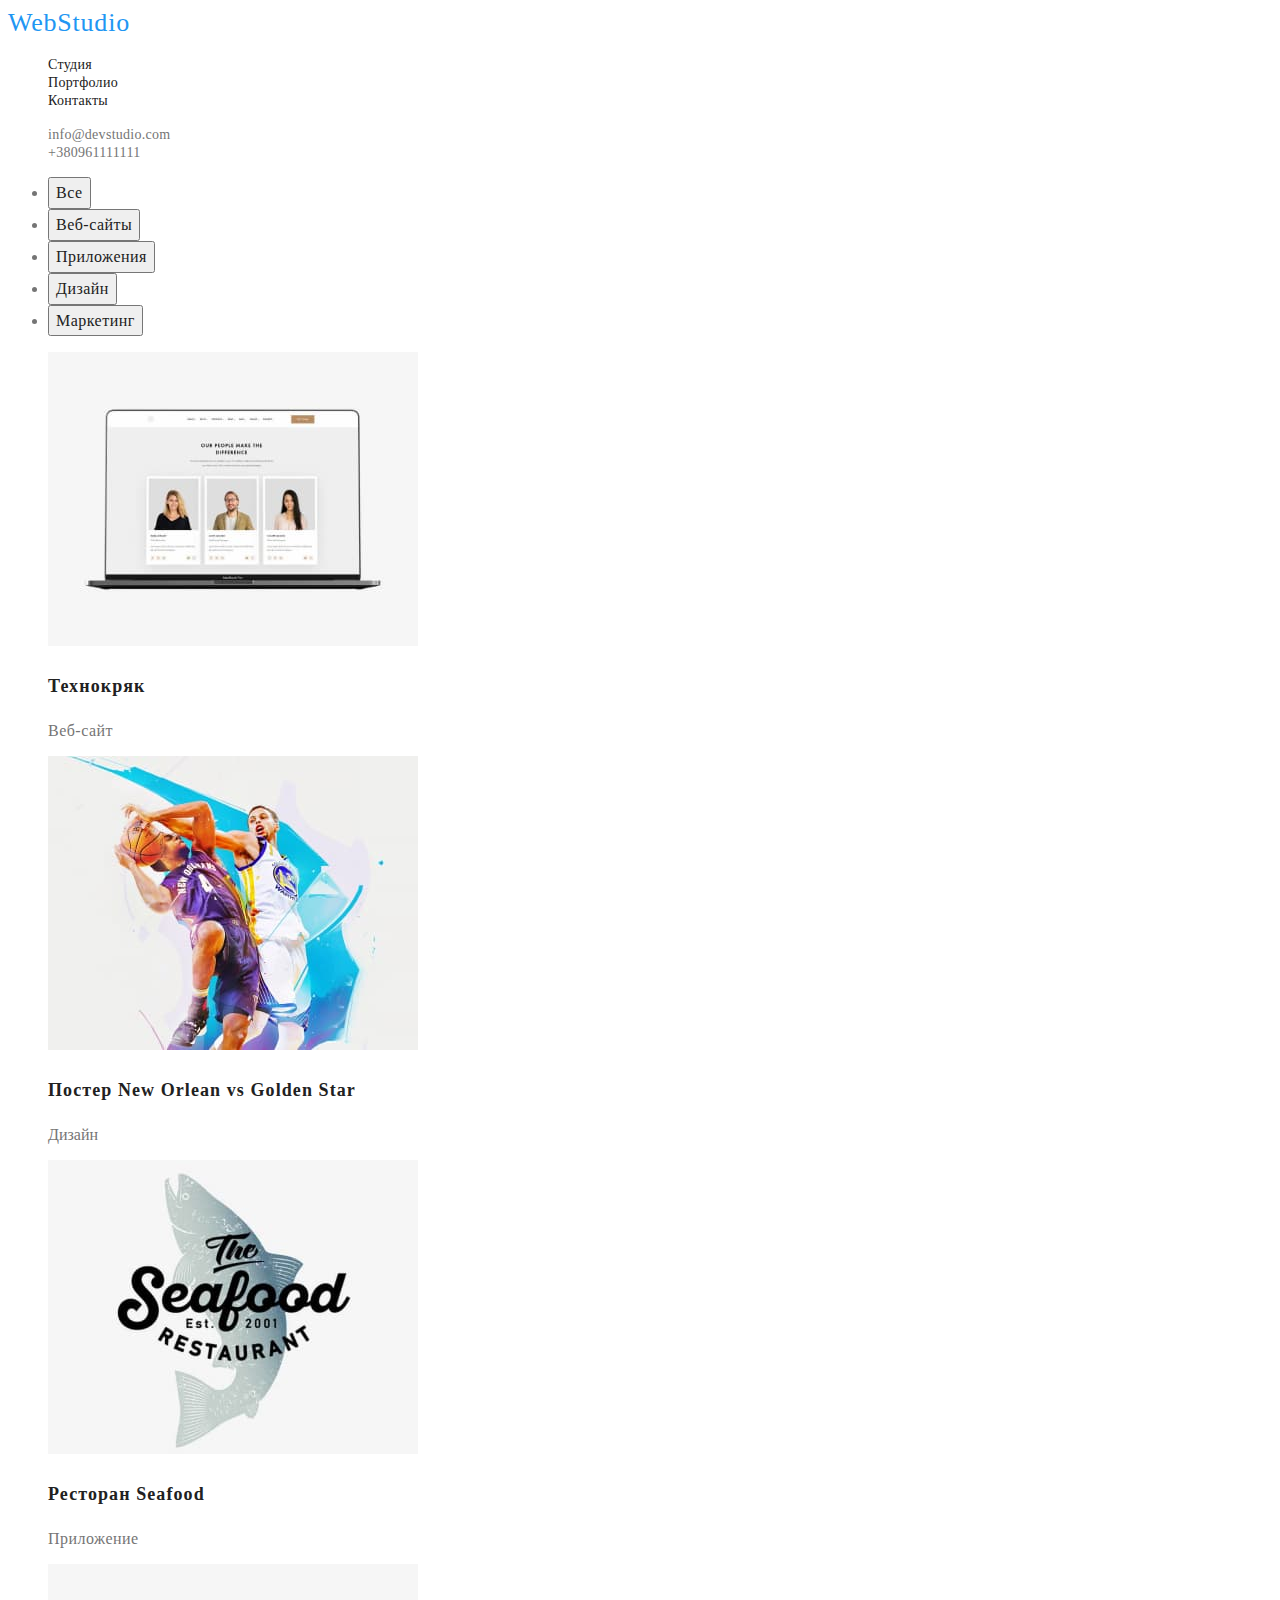
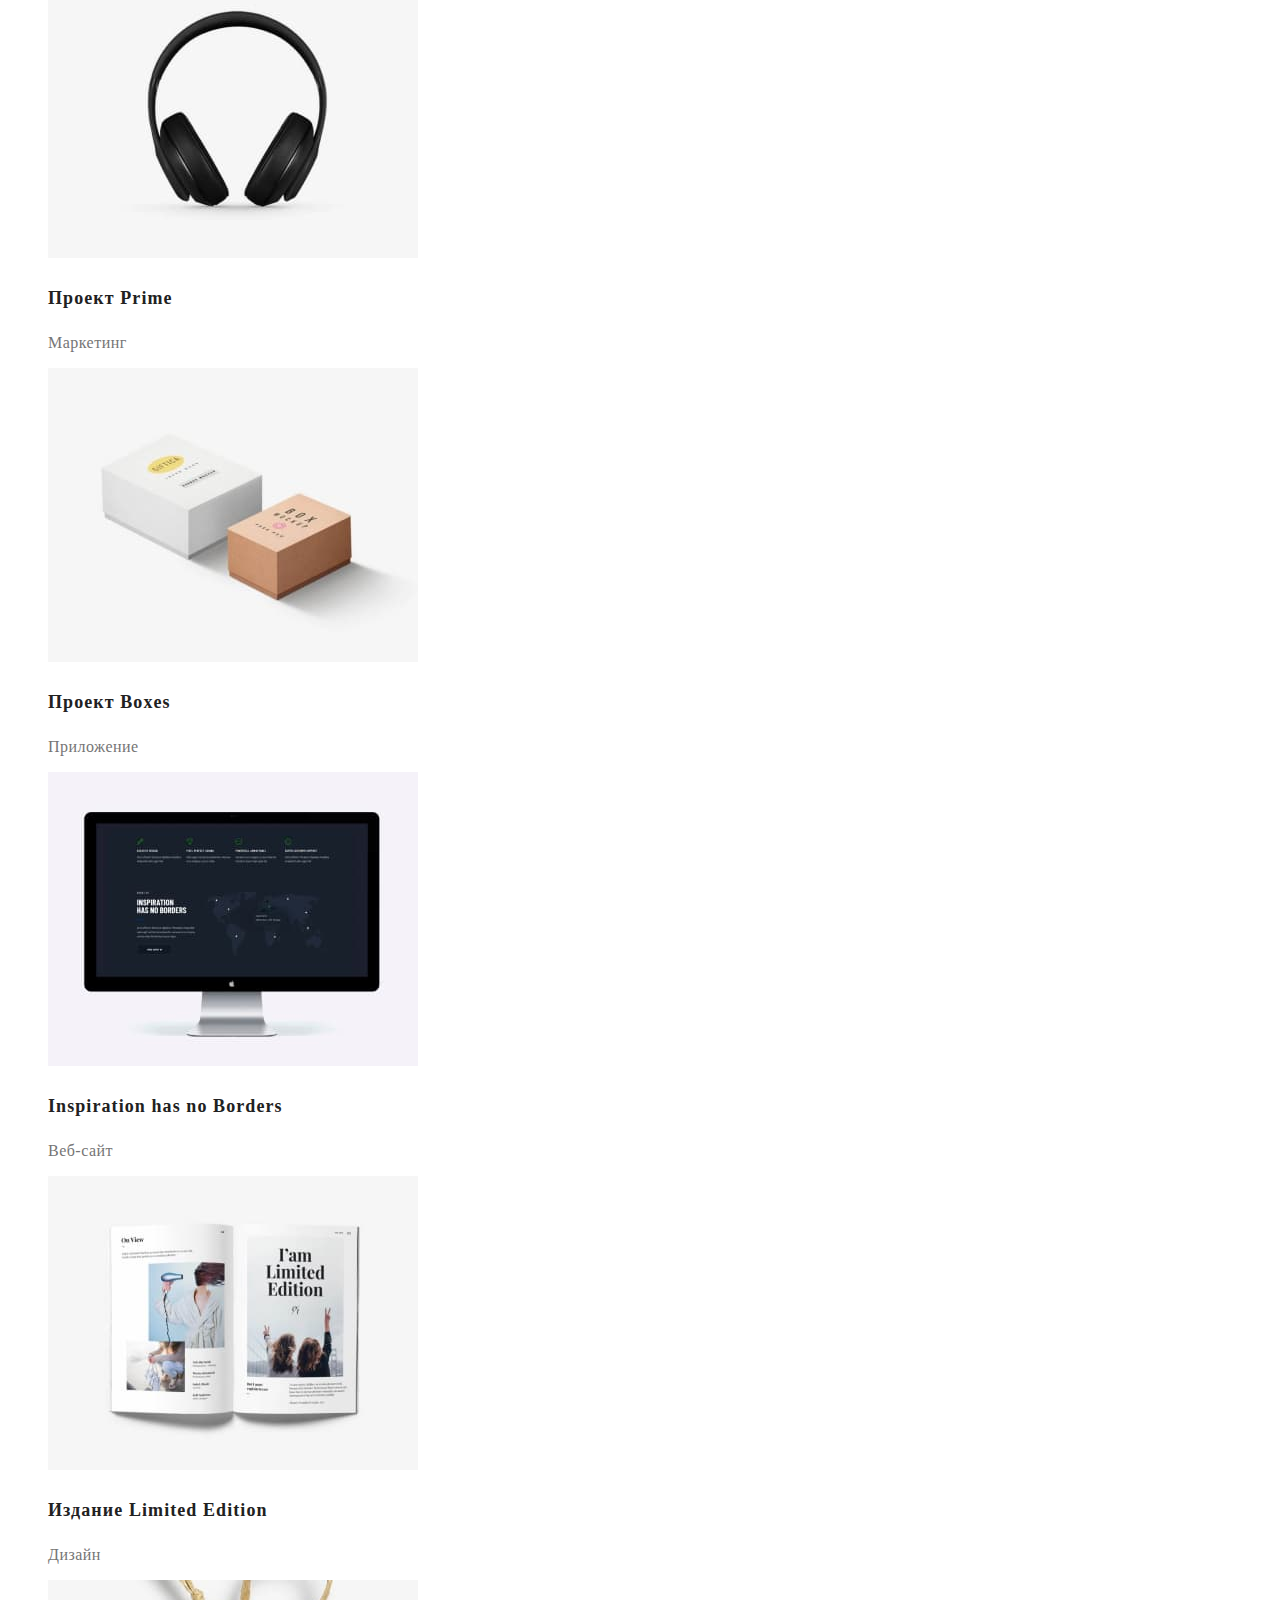
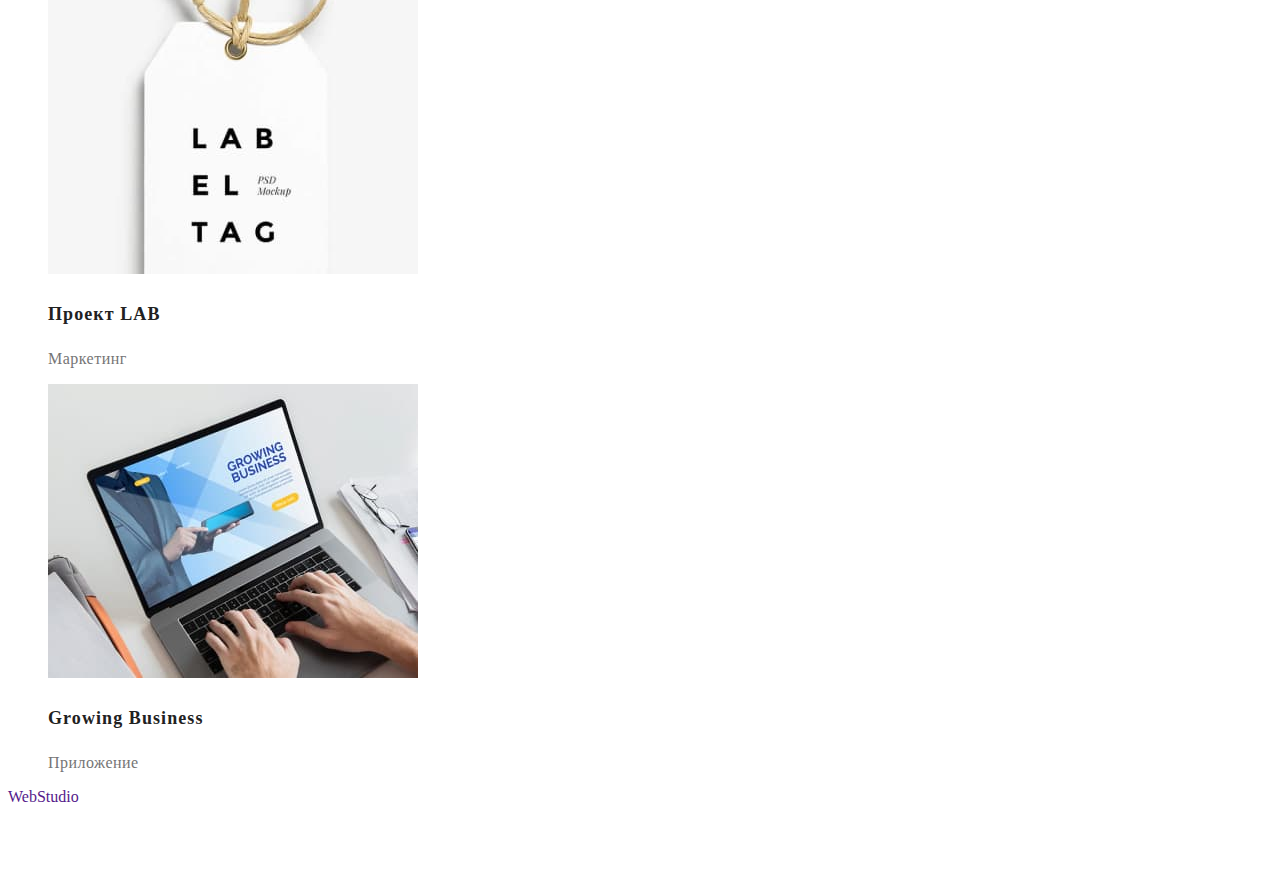
==== portfolio.html @ a386e380 "added right name for second page, deleted not nedded section" ====
<!DOCTYPE html>
<html lang="en">
<head>
    <meta charset="UTF-8">
    <meta http-equiv="X-UA-Compatible" content="IE=edge">
    <meta name="viewport" content="width=device-width, initial-scale=1.0">
    <title>Portfolio</title>
    <link rel="stylesheet" href="./css/style.css">
</head>
<body>
    <!--Header-->
    <header>
        <nav class="navigation">
            <a class="link logo" href="">
                <span>Web</span>Studio
            </a>
            <ul class="list">
                <li>
                    <a class="navigation-link link" href="">Студия</a>
                </li>
                <li>
                    <a class="navigation-link link" href="">Портфолио</a>
                </li>
                <li>
                    <a class="navigation-link link" href="">Контакты</a>
                </li>
            </ul>
        </nav>

        <ul class="list">
            <li>
                <a class="contact-link link" href="mailto:info@devstudio.com" lang="en">info@devstudio.com</a>
            </li>
            <li>
                <a class="contact-link link" href="tel:+380961111111">+380961111111</a>
            </li>
        </ul>
    </header>
    <!--End header-->

    <main>
        <!--Work gallery-->
        <section> 
            <ul>
                <li>
                    <button type="button" class="portfolio-btn">Все</button>
                </li>
                <li>
                    <button type="button" class="portfolio-btn">Веб-сайты</button>
                </li>
                <li>
                    <button type="button" class="portfolio-btn">Приложения</button>
                </li>
                <li>
                    <button type="button" class="portfolio-btn">Дизайн</button>
                </li>
                <li>
                    <button type="button" class="portfolio-btn">Маркетинг</button>
                </li>
            </ul>
            
            <ul class="list">
                <li>
                    <img src="./images.img/work1.jpg" alt="Ноутбук с изображением сайта на екране" width="370" height="294">
                    <h3 class="project-name">Технокряк</h3>
                    <p class="project-explanation">Веб-сайт</p>
                </li>
                <li>
                    <img src="./images.img/work2.jpg" alt="Баскетболисты борятся за мяч" width="370" height="294">
                    <h3 class="project-name"> Постер New Orlean vs Golden Star </h3>
                    <p>Дизайн</p>
                </li>
                <li>
                    <img src="./images.img/work3.jpg" alt="Эмблема названия ресторана">
                    <h3 class="project-name">Ресторан Seafood</h3>
                    <p class="project-explanation">Приложение</p>
                </li>
                <li>
                    <img src="./images.img/work4.jpg" alt="Изображение наушников">
                    <h3 class="project-name">Проект Prime</h3>
                    <p class="project-explanation">Маркетинг</p>
                </li>
                <li>
                    <img src="./images.img/work5.jpg" alt="Две коробки:белая и коричневая">
                    <h3 class="project-name">Проект Boxes</h3>
                    <p class="project-explanation">Приложение</p>
                </li>
                <li>
                    <img src="./images.img/work6.jpg" alt="Монитор компьютера">
                    <h3 lang="en" class="project-name">Inspiration has no Borders</h3>
                    <p class="project-explanation">Веб-сайт</p>
                </li>
                <li>
                    <img src="./images.img/work7.jpg" alt="Разворот женского журнала">
                    <h3 class="project-name">Издание Limited Edition</h3>
                    <p class="project-explanation">Дизайн</p>
                </li>
                <li>
                    <img src="./images.img/work8.jpg" alt="Белый ярдык с черной надписью">
                    <h3 class="project-name">Проект LAB</h3>
                    <p class="project-explanation">Маркетинг</p>
                </li>
                <li>
                    <img src="./images.img/work9.jpg" alt="Человек работает в приложении на ноутбуке">
                    <h3 lang="en" class="project-name">Growing Business</h3>
                    <p class="project-explanation">Приложение</p>
                </li>
            </ul>
        </section>
        <!--End work gallery-->
    </main>

    <!--footer-->
    <footer>
        <a class="link" href=""><span>Web</span>Studio</a>

        <address class="address">
            <ul class="list">
                <li>
                    <a class="link physical-adress" href="https://goo.gl/maps/2pNCGTFLMix76fbZ6" target="_blank" rel="noopener noreferrer">г. Киев, пр-т Леси
                        Украинки, 26</a>
                </li>
                <li>
                    <a class="link mail-adress" href="mailto:info@example.com">info@example.com</a>
                </li>
                <li><a class="link phone-number" href="tel:+380991111111">+38 099 111 11 11</a>
                </li>
            </ul>
        </address>
    </footer>
    <!--End footer-->
</body>
</html>
---- css/style.css ----
:body {
    --main-font: 'Roboto', sans-serif;
    --secondary-font: 'Raleway', sans-serif;
}
body {
    font-family: var(--main-font);
    color: #757575;
    ;
}

.link {
    text-decoration: none;
}
.list {
    list-style: none;
}
.address {
    font-style: none;
}

.logo {
    font-family: var(--secondary-font)
    font-weight: bold;
    font-size: 26px;
    line-height: 1.19;
    letter-spacing: 0.03em;
    color: #2196F3;
    }

/*===========Header================ */
.navigation-link {
    font-family: var(--main-font)
    font-weight: 500;
    font-size: 14px;
    line-height: 1.14;
    letter-spacing: 0.02em;
    color: #212121;
}
.navigation-link:hover,
.navigation-link:focus {
    color:#2196F3;
}
.contact-link {
    font-family: var(--main-font)
    font-weight: 500;
    font-size: 14px;
    line-height: 1.14;
    letter-spacing: 0.02em;
    color: #757575;
}
.contact-link:hover,
.contact-link:focus {
    color: #2196F3;
}
/*===========End Header================ */

/*===========Hero================ */
.hero-title {
    font-family: var(--main-font)
    font-weight: 900;
    font-size: 44px;
    line-height: 1.36;
    text-align: center;
    letter-spacing: 0.06em;
    text-transform: uppercase;
    color: #FFFFFF;
    }
.main-button {
    font-family: var(--main-font)
    font-weight: bold;
    font-size: 16px;
    line-height: 1.87;
    display: flex;
    align-items: center;
    text-align: center;
    letter-spacing: 0.06em;
    cursor: pointer;
    color: #FFFFFF;
}
/*===========End Hero================ */

/*===========Work gallery================ */
.portfolio-btn {
    font-family: var(--main-font)
    font-weight: 500;
    font-size: 16px;
    line-height: 1.62;
    text-align: center;
    letter-spacing: 0.03em;
    cursor: pointer;
    color: #212121;
}
.portfolio-btn:hover,
.portfolio-btn:focus {
    background-color: #2196F3;
    color:#FFFFFF;
}
.project-name {
    font-family: var(--main-font)
    font-weight: bold;
    font-size: 18px;
    line-height: 2;
    letter-spacing: 0.06em;
    color: #212121;
}
.project-explanation {
    font-family: var(--main-font)
    font-size: 16px;
    line-height: 1,87;
    letter-spacing: 0.03em;
    color: #757575;
    }
/*===========Work gallery================ */

/*===========Advantages section================ */
.advantage-name {
    font-family: var(--main-font)
    font-weight: bold;
    font-size: 14px;
    line-height: 1,14;
    letter-spacing: 0.03em;
    text-transform: uppercase;
    color: #212121;
}
.advantage-explanation {
    font-family: var(--main-font)
    font-size: 14px;
    line-height: 1,71;
    letter-spacing: 0.03em;
    color: #757575;
}
/*===========End Advantages section================ */

.body-title {
    font-family: var(--main-font)
    font-weight: bold;
    font-size: 36px;
    line-height: 1,16;
    text-align: center;
    letter-spacing: 0.03em;
    color: #212121;
}
/*===========Our team================ */
.team-mate {
    font-family: var(--main-font)
    font-weight: 500;
    font-size: 16px;
    line-height: 1,18;
    text-align: center;
    letter-spacing: 0.03em;
    color: #212121;
}
.job-position {
    font-family: var(--main-font)
    font-size: 16px;
    line-height: 1,18;
    text-align: center;
    letter-spacing: 0.03em;
    color: #757575;
}
/*===========Footer================ */
.physical-adress {
    font-family: var(--main-font)
    font-size: 14px;
    line-height: 1,71;
    letter-spacing: 0.03em;
    color: #FFFFFF;
}
.mail-adress {
    font-family: var(--main-font)
    font-size: 14px;
    line-height: 1,71;
    letter-spacing: 0.03em;
    color: rgba(255, 255, 255, 0.6);
}
.phone-number {
    font-family: var(--main-font)
    font-size: 14px;
    line-height: 1,71;
    letter-spacing: 0.03em;
    color: rgba(255, 255, 255, 0.6);
}
/*===========End Footer================ */
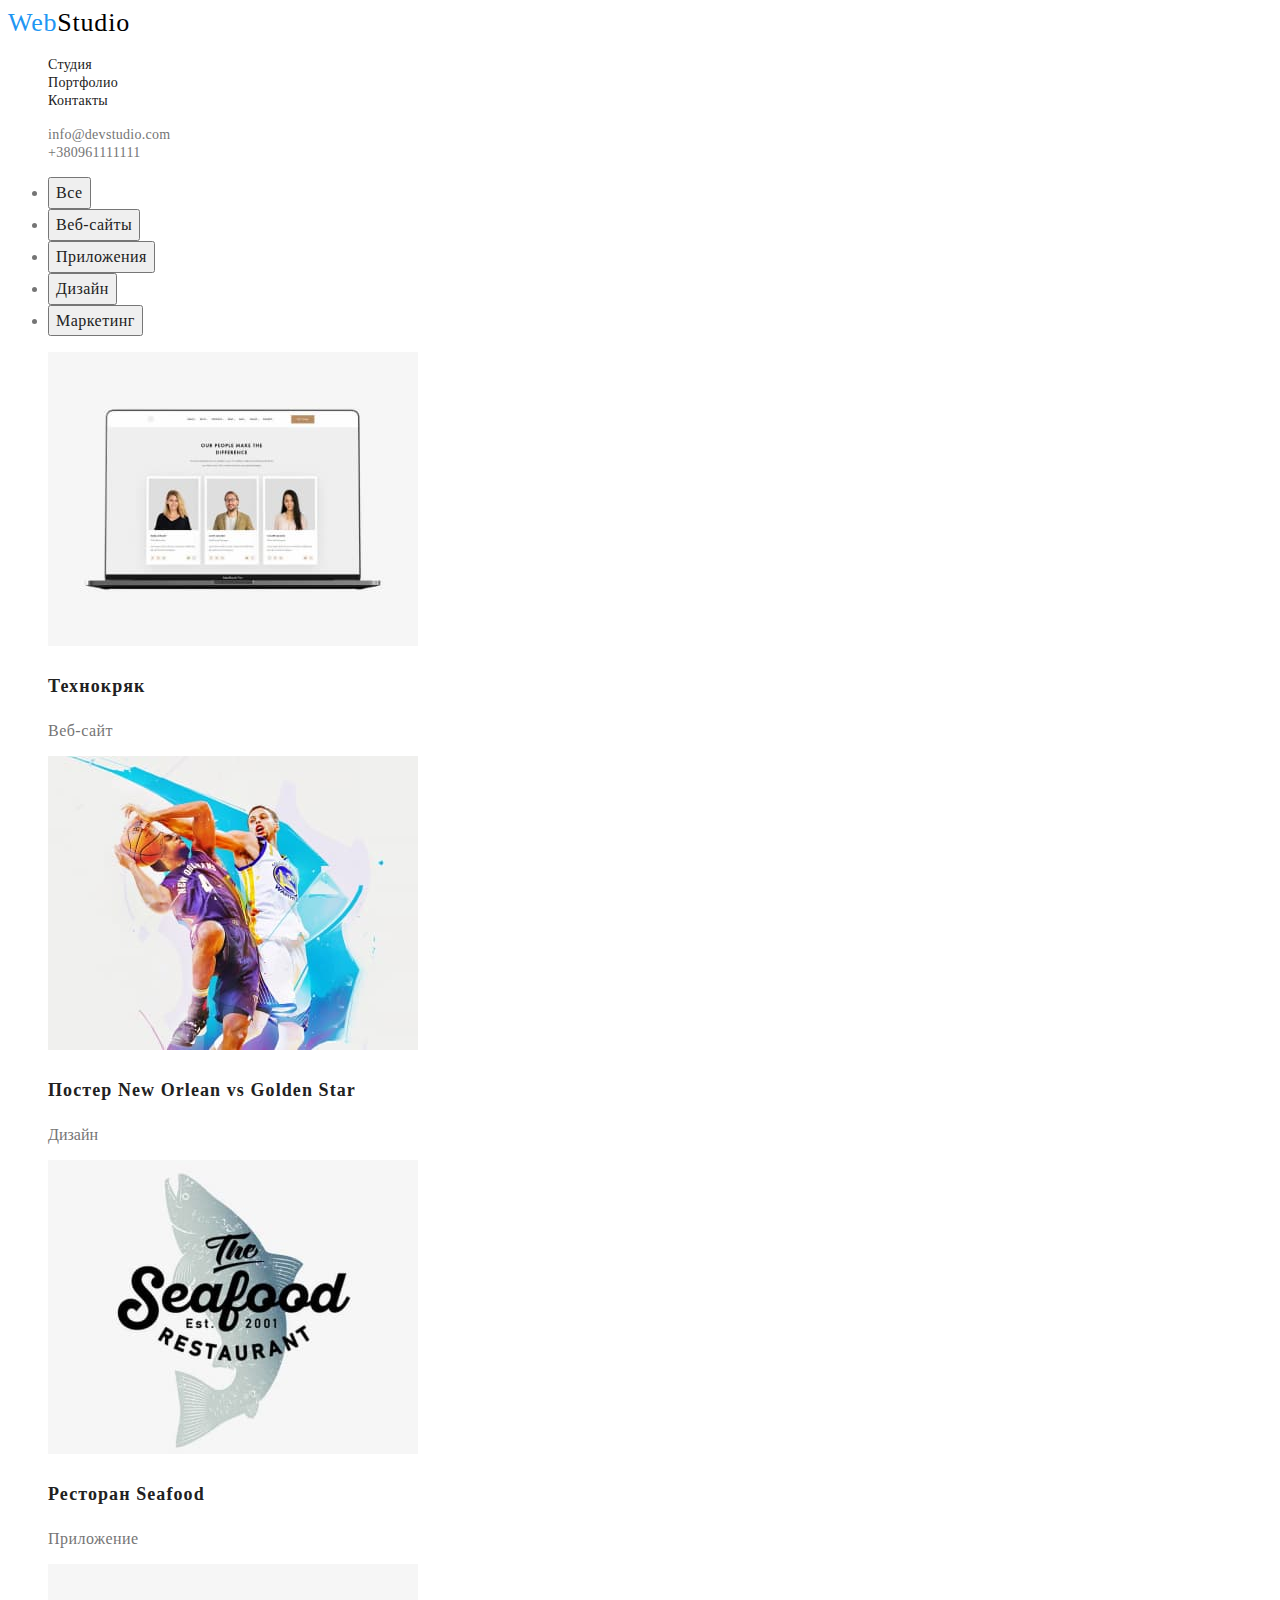
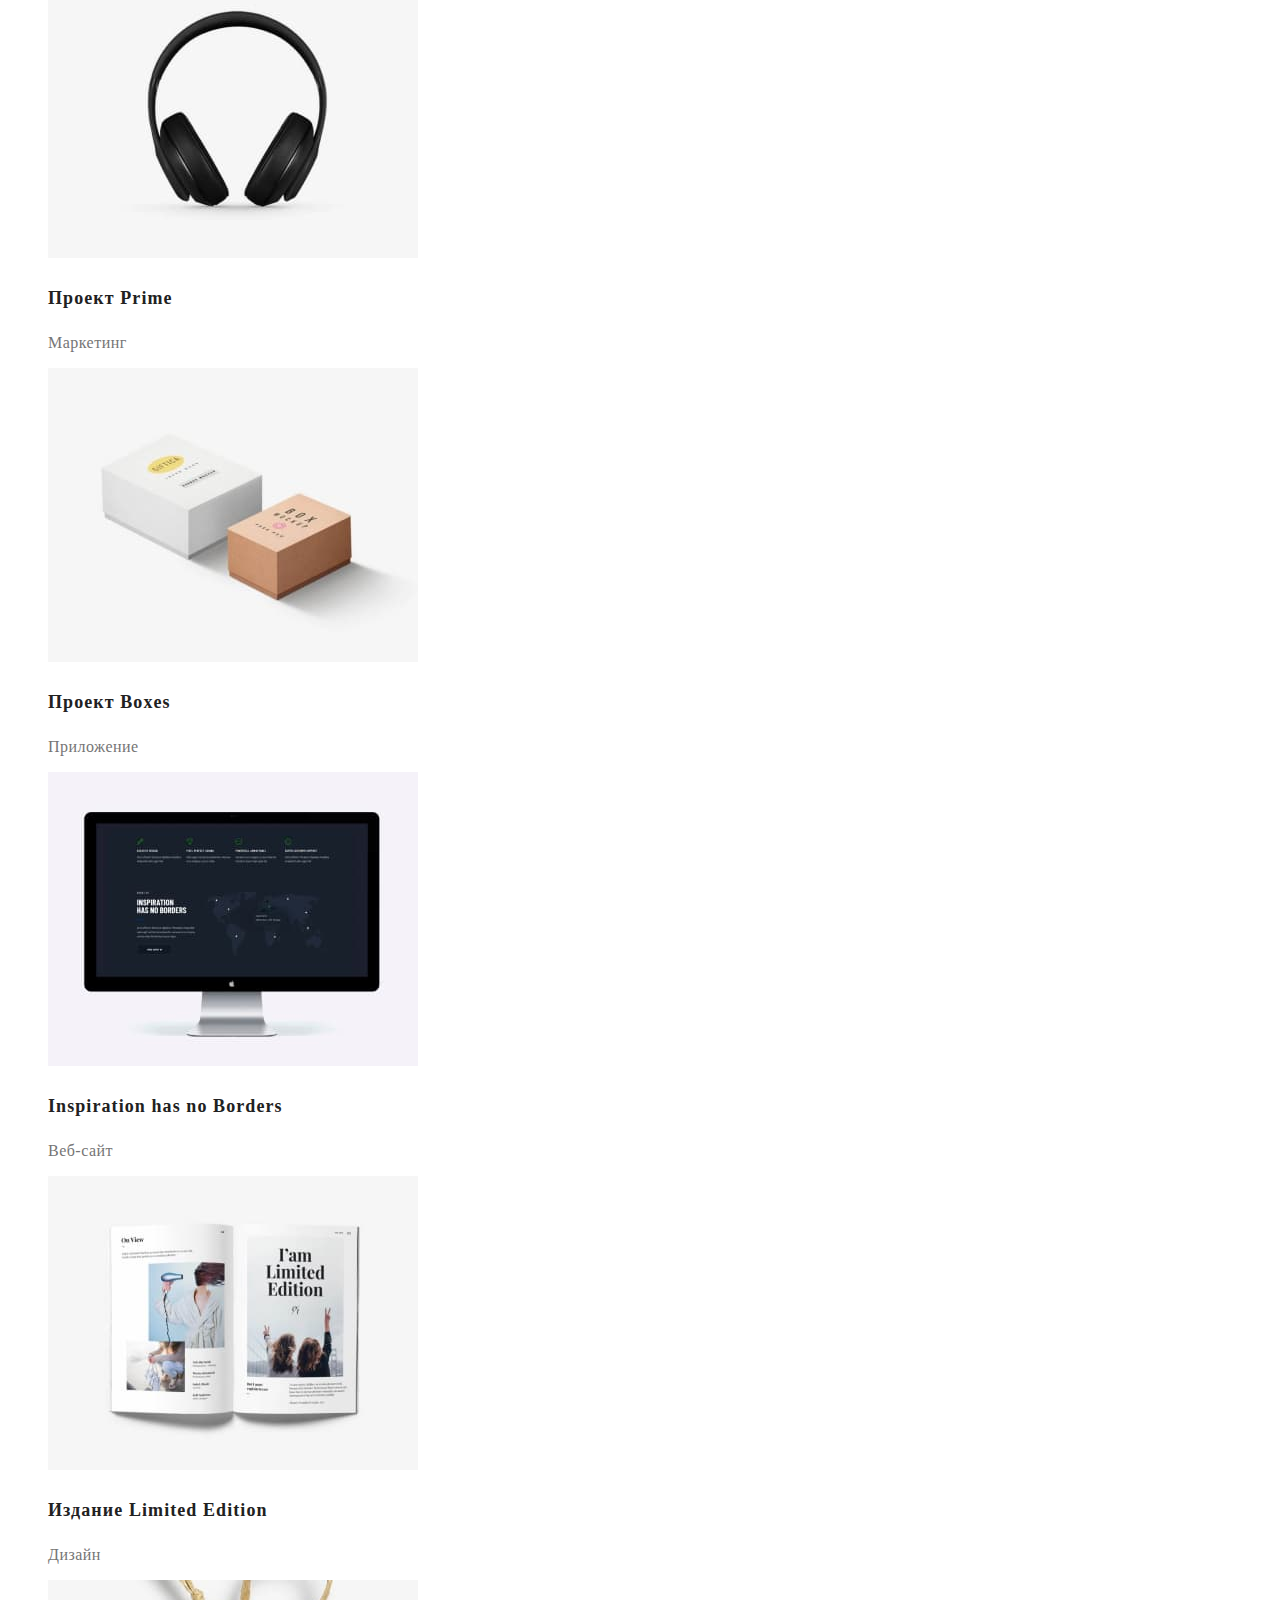
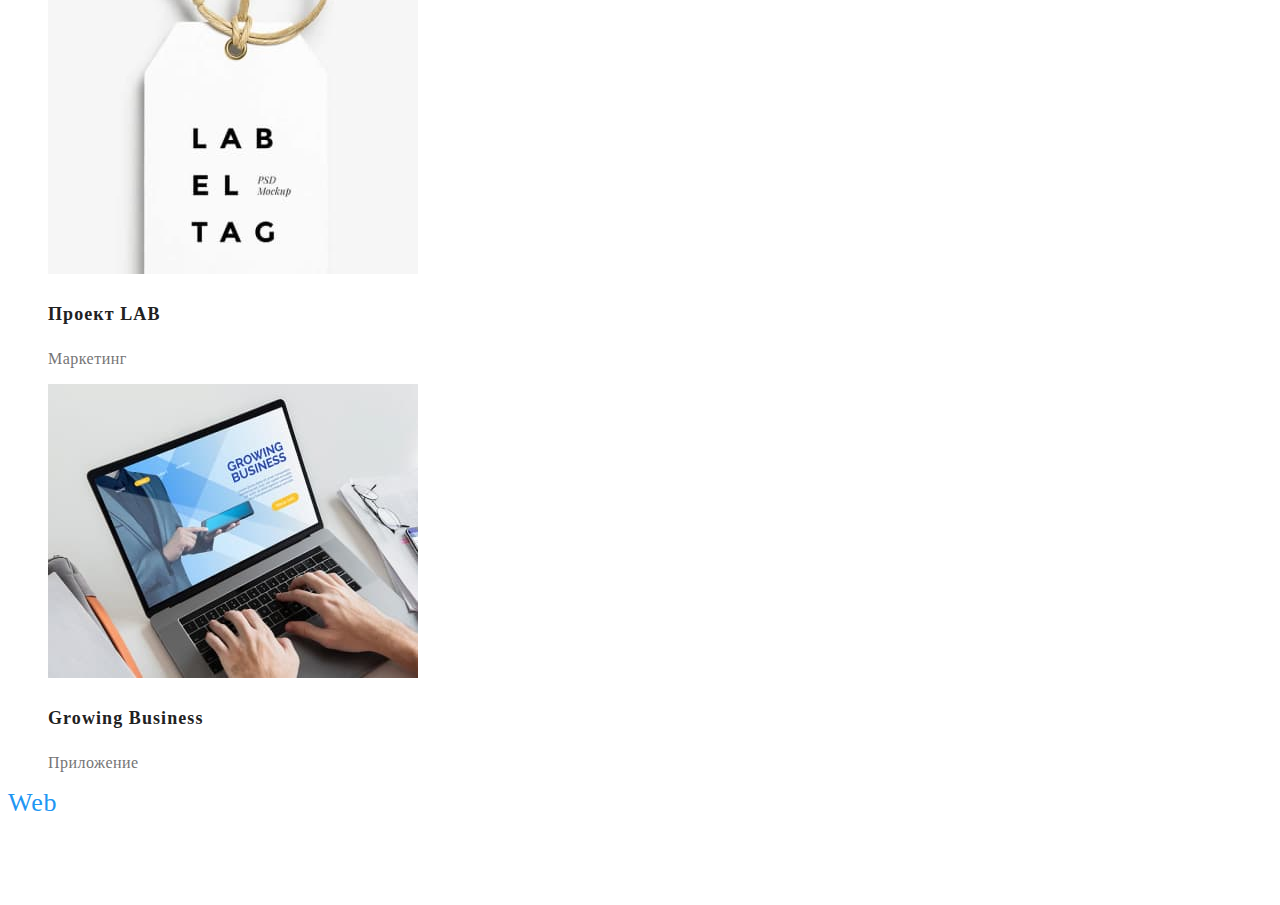
==== commit 2172a6a7: "added changes in nav links/css files" ====
--- a/portfolio.html
+++ b/portfolio.html
@@ -11,18 +11,18 @@
     <!--Header-->
     <header>
         <nav class="navigation">
-            <a class="link logo" href="">
-                <span>Web</span>Studio
+            <a class="link logo logo-light-theme" href="./index.html">
+                <span class="link logo">Web</span>Studio
             </a>
             <ul class="list">
                 <li>
-                    <a class="navigation-link link" href="">Студия</a>
+                    <a class="navigation-link link im-here" href="">Студия</a>
                 </li>
                 <li>
-                    <a class="navigation-link link" href="">Портфолио</a>
+                    <a class="navigation-link link im-here" href="./portfolio.html">Портфолио</a>
                 </li>
                 <li>
-                    <a class="navigation-link link" href="">Контакты</a>
+                    <a class="navigation-link link im-here" href="">Контакты</a>
                 </li>
             </ul>
         </nav>
@@ -112,7 +112,9 @@
 
     <!--footer-->
     <footer>
-        <a class="link" href=""><span>Web</span>Studio</a>
+        <a class="link  logo logo-dark-theme" href="./index.html">
+            <span class="link logo">Web</span>Studio
+        </a>
 
         <address class="address">
             <ul class="list">
--- a/css/style.css
+++ b/css/style.css
@@ -26,7 +26,12 @@
     letter-spacing: 0.03em;
     color: #2196F3;
     }
-
+.logo-dark-theme {
+    color:#FFFFFF;
+}
+.logo-light-theme {
+    color:black;
+}
 /*===========Header================ */
 .navigation-link {
     font-family: var(--main-font)
@@ -35,10 +40,6 @@
     line-height: 1.14;
     letter-spacing: 0.02em;
     color: #212121;
-}
-.navigation-link:hover,
-.navigation-link:focus {
-    color:#2196F3;
 }
 .contact-link {
     font-family: var(--main-font)
@@ -50,6 +51,14 @@
 }
 .contact-link:hover,
 .contact-link:focus {
+    color:#2196F3 ;
+}
+
+.im-here:hover,
+.im-here:focus {
+    color: #2196F3;
+}
+.im-here:active {
     color: #2196F3;
 }
 /*===========End Header================ */
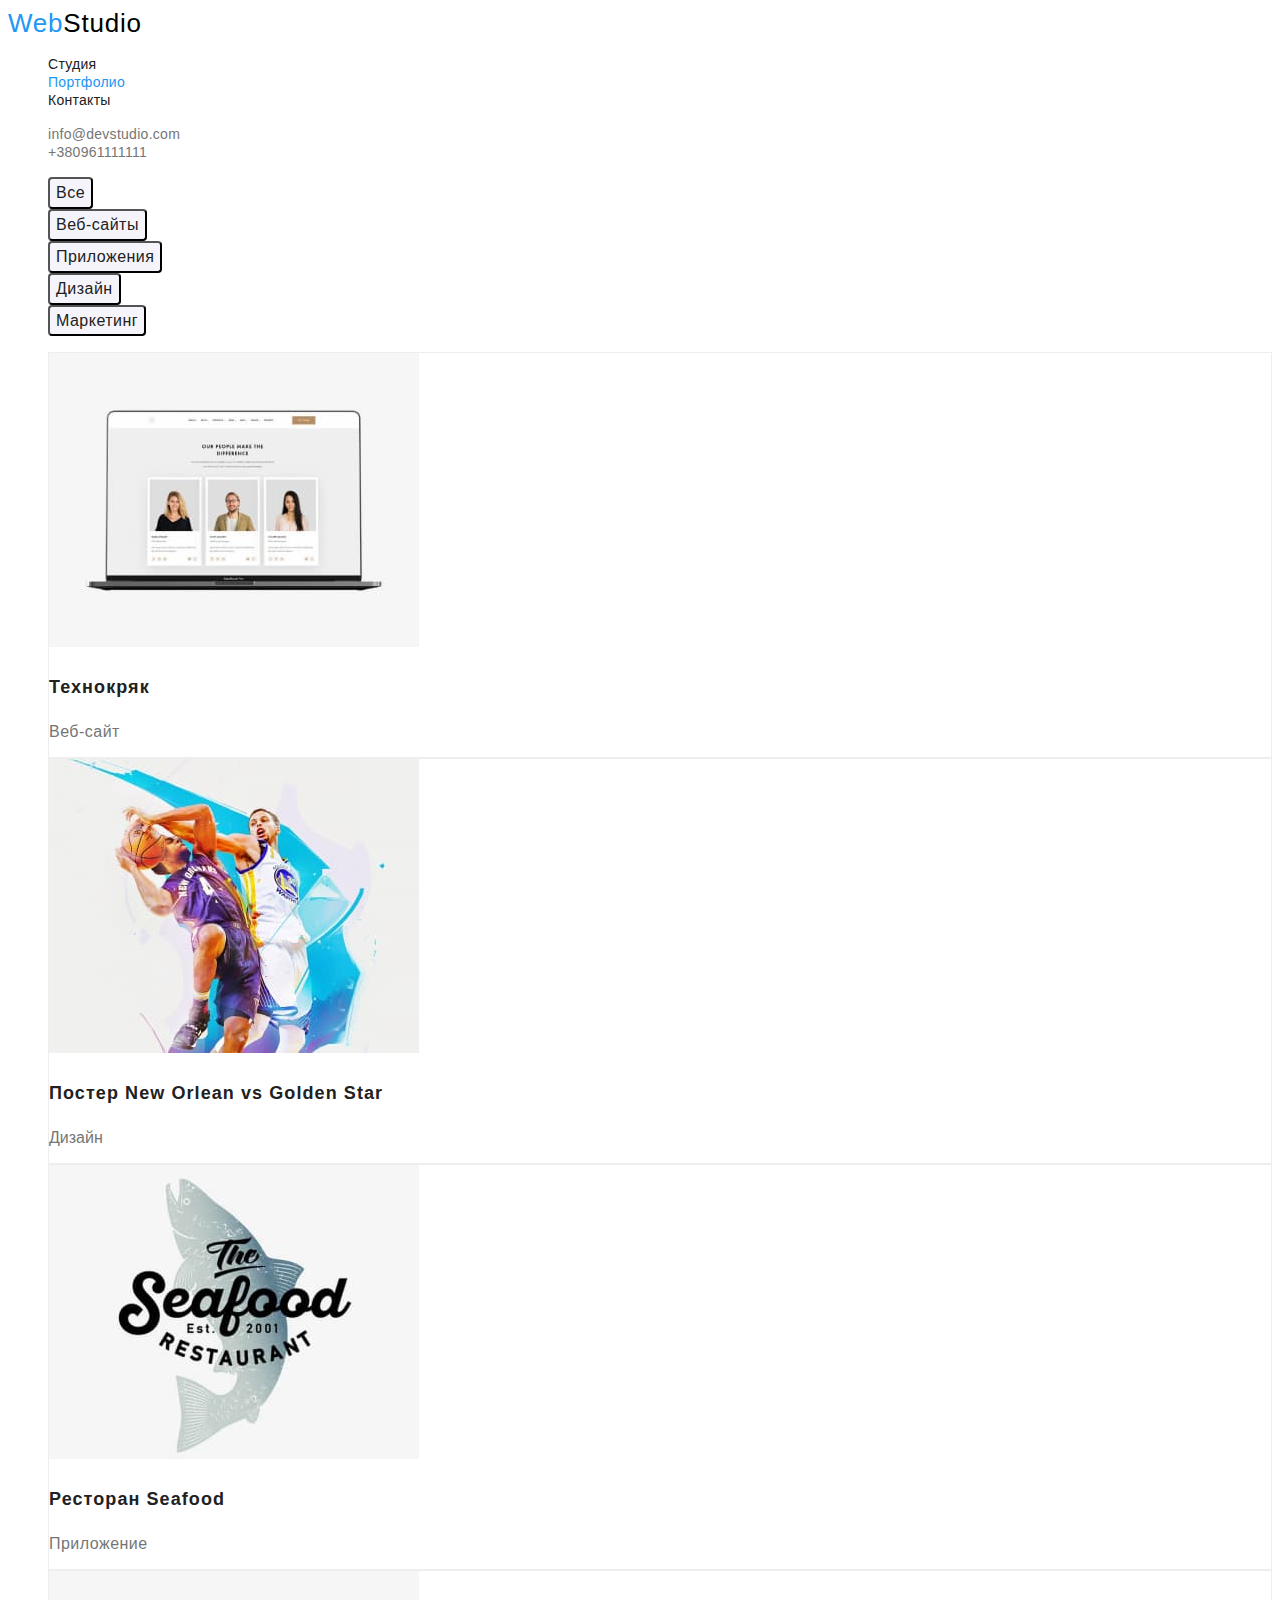
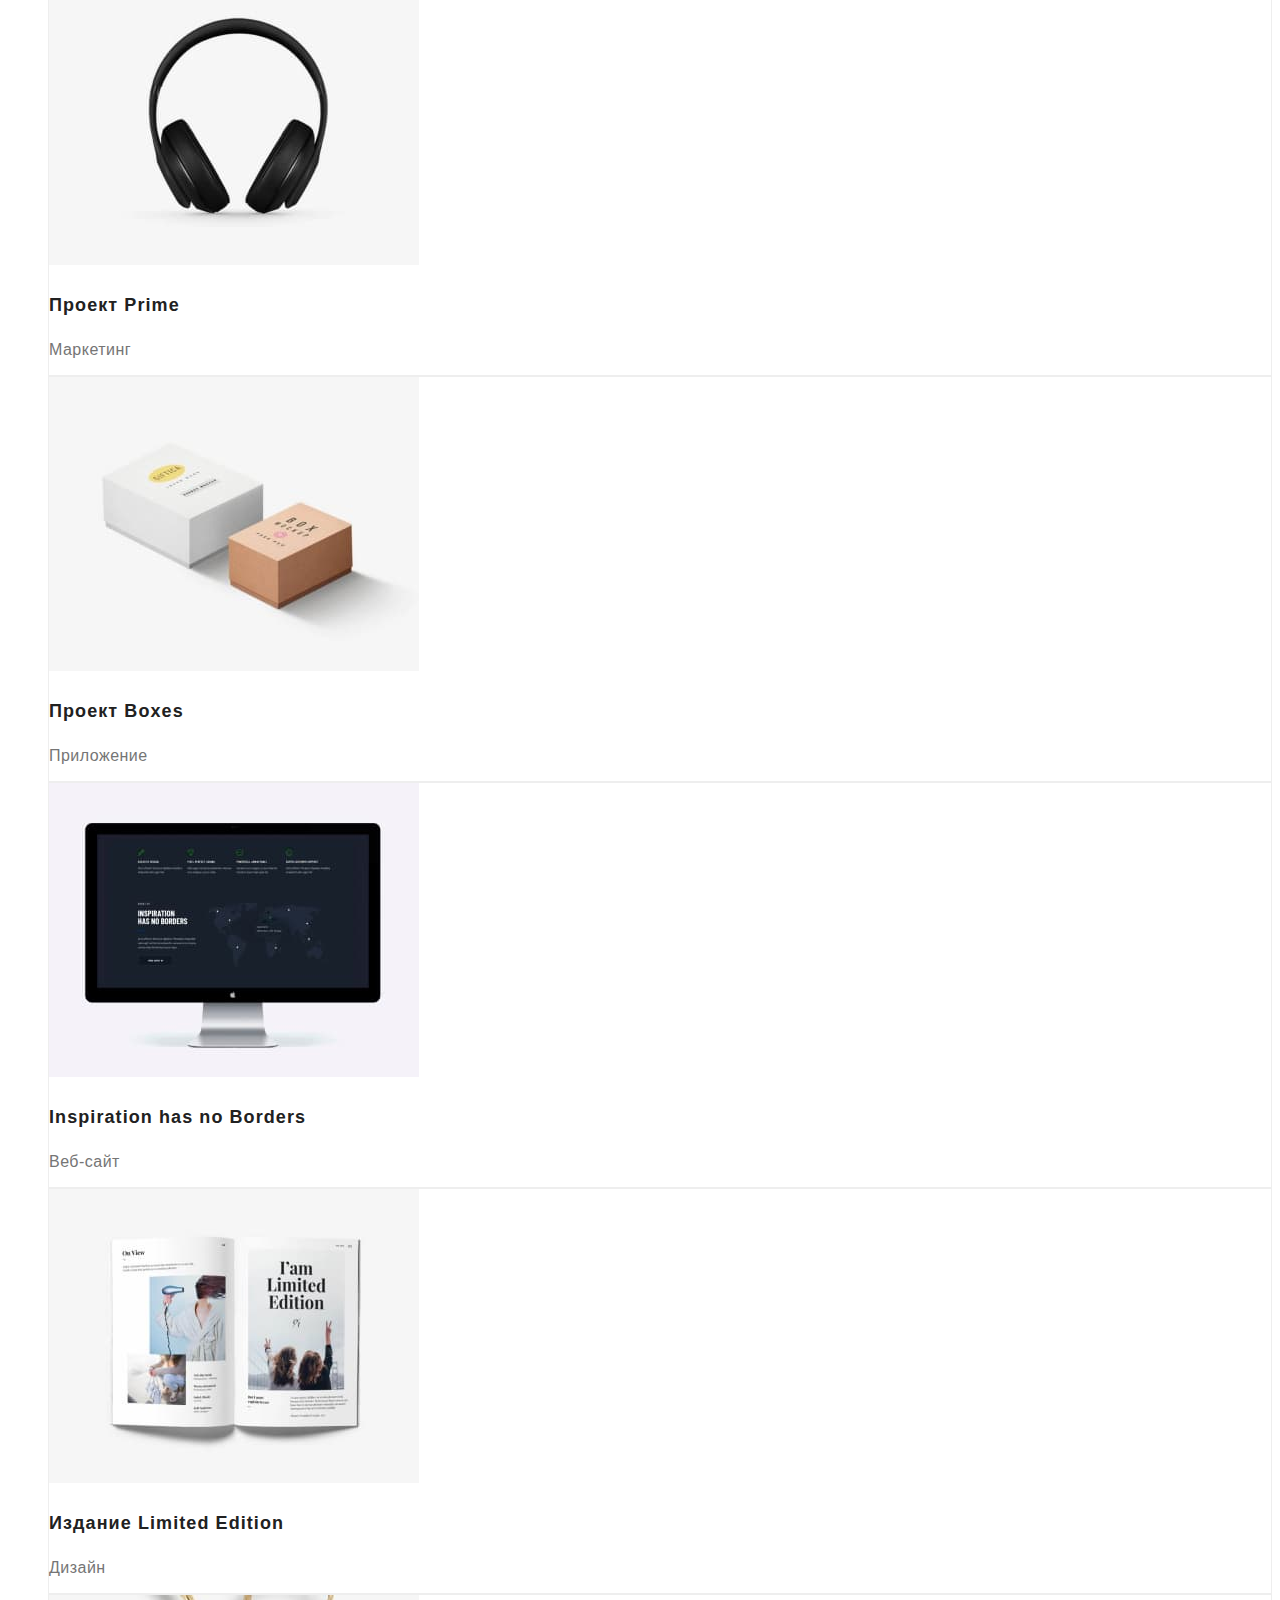
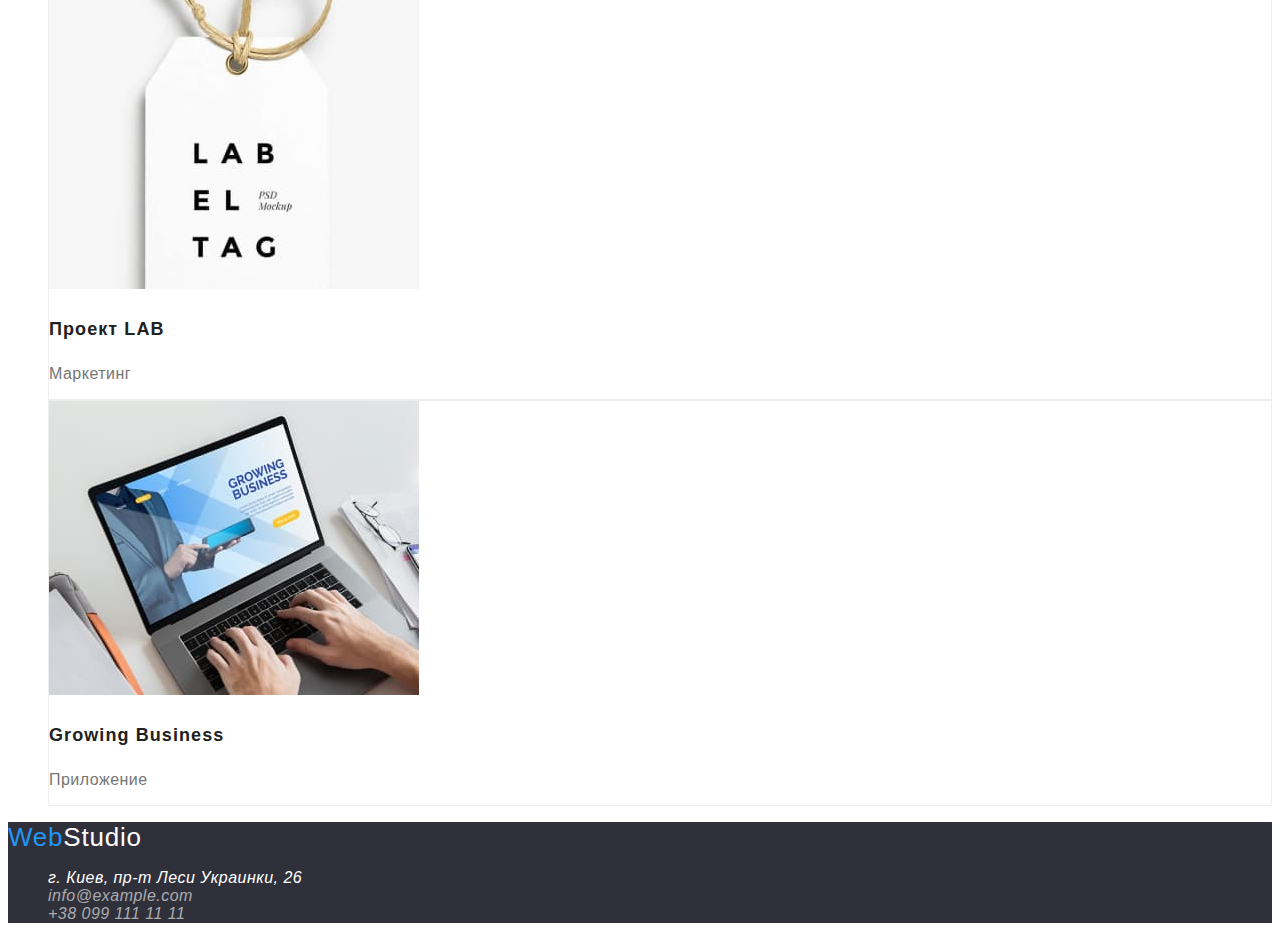
==== commit 593181f1: "added bgs" ====
--- a/portfolio.html
+++ b/portfolio.html
@@ -9,7 +9,7 @@
 </head>
 <body>
     <!--Header-->
-    <header>
+    <header class="header-bg">
         <nav class="navigation">
             <a class="link logo logo-light-theme" href="./index.html">
                 <span class="link logo">Web</span>Studio
@@ -19,7 +19,7 @@
                     <a class="navigation-link link im-here" href="">Студия</a>
                 </li>
                 <li>
-                    <a class="navigation-link link im-here" href="./portfolio.html">Портфолио</a>
+                    <a class="current navigation-link link im-here" href="./portfolio.html">Портфолио</a>
                 </li>
                 <li>
                     <a class="navigation-link link im-here" href="">Контакты</a>
@@ -41,7 +41,7 @@
     <main>
         <!--Work gallery-->
         <section> 
-            <ul>
+            <ul class="list">
                 <li>
                     <button type="button" class="portfolio-btn">Все</button>
                 </li>
@@ -60,48 +60,48 @@
             </ul>
             
             <ul class="list">
-                <li>
-                    <img src="./images.img/work1.jpg" alt="Ноутбук с изображением сайта на екране" width="370" height="294">
+                <li class="buttom-bg">
+                    <img src="./images.img/work1.jpg" alt="Ноутбук с изображением сайта на екране" width="370" height="294" class="work1">
                     <h3 class="project-name">Технокряк</h3>
                     <p class="project-explanation">Веб-сайт</p>
                 </li>
-                <li>
-                    <img src="./images.img/work2.jpg" alt="Баскетболисты борятся за мяч" width="370" height="294">
+                <li class="buttom-bg">
+                    <img src="./images.img/work2.jpg" alt="Баскетболисты борятся за мяч" width="370" height="294" class="work2">
                     <h3 class="project-name"> Постер New Orlean vs Golden Star </h3>
                     <p>Дизайн</p>
                 </li>
-                <li>
-                    <img src="./images.img/work3.jpg" alt="Эмблема названия ресторана">
+                <li class="buttom-bg">
+                    <img src="./images.img/work3.jpg" alt="Эмблема названия ресторана" class="work3">
                     <h3 class="project-name">Ресторан Seafood</h3>
                     <p class="project-explanation">Приложение</p>
                 </li>
-                <li>
-                    <img src="./images.img/work4.jpg" alt="Изображение наушников">
+                <li class="buttom-bg">
+                    <img src="./images.img/work4.jpg" alt="Изображение наушников" class="work4">
                     <h3 class="project-name">Проект Prime</h3>
                     <p class="project-explanation">Маркетинг</p>
                 </li>
-                <li>
-                    <img src="./images.img/work5.jpg" alt="Две коробки:белая и коричневая">
+                <li class="buttom-bg">
+                    <img src="./images.img/work5.jpg" alt="Две коробки:белая и коричневая" class="work5">
                     <h3 class="project-name">Проект Boxes</h3>
                     <p class="project-explanation">Приложение</p>
                 </li>
-                <li>
-                    <img src="./images.img/work6.jpg" alt="Монитор компьютера">
+                <li class="buttom-bg">
+                    <img src="./images.img/work6.jpg" alt="Монитор компьютера" class="work6">
                     <h3 lang="en" class="project-name">Inspiration has no Borders</h3>
                     <p class="project-explanation">Веб-сайт</p>
                 </li>
-                <li>
-                    <img src="./images.img/work7.jpg" alt="Разворот женского журнала">
+                <li class="buttom-bg">
+                    <img src="./images.img/work7.jpg" alt="Разворот женского журнала" class="work7">
                     <h3 class="project-name">Издание Limited Edition</h3>
                     <p class="project-explanation">Дизайн</p>
                 </li>
-                <li>
-                    <img src="./images.img/work8.jpg" alt="Белый ярдык с черной надписью">
+                <li class="buttom-bg">
+                    <img src="./images.img/work8.jpg" alt="Белый ярдык с черной надписью" class="work8">
                     <h3 class="project-name">Проект LAB</h3>
                     <p class="project-explanation">Маркетинг</p>
                 </li>
-                <li>
-                    <img src="./images.img/work9.jpg" alt="Человек работает в приложении на ноутбуке">
+                <li class="buttom-bg">
+                    <img src="./images.img/work9.jpg" alt="Человек работает в приложении на ноутбуке" class="work9">
                     <h3 lang="en" class="project-name">Growing Business</h3>
                     <p class="project-explanation">Приложение</p>
                 </li>
@@ -111,7 +111,7 @@
     </main>
 
     <!--footer-->
-    <footer>
+    <footer class="footer-bg">
         <a class="link  logo logo-dark-theme" href="./index.html">
             <span class="link logo">Web</span>Studio
         </a>
--- a/css/style.css
+++ b/css/style.css
@@ -1,4 +1,4 @@
-:body {
+:root {
     --main-font: 'Roboto', sans-serif;
     --secondary-font: 'Raleway', sans-serif;
 }
@@ -33,6 +33,9 @@
     color:black;
 }
 /*===========Header================ */
+.header-bg {
+    background: #FFFFFF;
+}
 .navigation-link {
     font-family: var(--main-font)
     font-weight: 500;
@@ -61,9 +64,15 @@
 .im-here:active {
     color: #2196F3;
 }
+.current {
+    color: #2196F3;
+}
 /*===========End Header================ */
 
 /*===========Hero================ */
+.hero-bg {
+    background: #2F303A;
+}
 .hero-title {
     font-family: var(--main-font)
     font-weight: 900;
@@ -85,10 +94,127 @@
     letter-spacing: 0.06em;
     cursor: pointer;
     color: #FFFFFF;
+    background: #2196F3;
 }
 /*===========End Hero================ */
 
-/*===========Work gallery================ */
+/*===========About================ */
+.about1 {
+    width: 370px;
+    height: 294px;
+    left: 215px;
+    top: 1061px;
+    background: url(close-up-image-programer-working-his-desk-office_1098-18707.jpg);
+    mix-blend-mode: normal;
+}
+.about2 {
+    width: 370px;
+    height: 294px;
+    left: 615px;
+    top: 1061px;
+    background: url(web-ui-designers-are-developing-application-smartphones-team-creators-is-working-interface-mobile-phones_8119-2713.jpg);
+    }
+.about3 {
+    width: 370px;
+    height: 294px;
+    left: 1015px;
+    top: 1061px;
+
+    background: url(creative-artist-web-design-with-working-colour-selection-graphic-tablet_35674-1119.jpg);
+    }
+/*===========End About================ */
+
+/*===========Our team================ */
+.card-bg-1 {
+    width: 270px;
+    height: 368px;
+    left: 215px;
+    top: 1635px;
+
+    background: #FFFFFF;
+    /* material shadow v1 */
+
+    box-shadow: 0px 1px 3px rgba(0, 0, 0, 0.12), 0px 1px 1px rgba(0, 0, 0, 0.14), 0px 2px 1px rgba(0, 0, 0, 0.2);
+    border-radius: 0px 0px 4px 4px;
+    }
+.ihor {
+    width: 270px;
+    height: 260px;
+    left: 215px;
+    top: 1635px;
+
+    background: url(4853.jpg);
+    border-radius: 0px;
+}
+.card-bg-2 {
+    width: 270px;
+    height: 368px;
+    left: 515px;
+    top: 1635px;
+
+    background: #FFFFFF;
+    /* material shadow v1 */
+
+    box-shadow: 0px 1px 3px rgba(0, 0, 0, 0.12), 0px 1px 1px rgba(0, 0, 0, 0.14), 0px 2px 1px rgba(0, 0, 0, 0.2);
+    border-radius: 0px 0px 4px 4px;
+}
+.olha {
+    width: 270px;
+    height: 260px;
+    left: 515px;
+    top: 1635px;
+
+    background: url(5844.jpg);
+    border-radius: 0px;
+}
+.card-bg-3 {
+    width: 270px;
+    height: 368px;
+    left: 815px;
+    top: 1635px;
+
+    background: #FFFFFF;
+    /* material shadow v1 */
+
+    box-shadow: 0px 1px 3px rgba(0, 0, 0, 0.12), 0px 1px 1px rgba(0, 0, 0, 0.14), 0px 2px 1px rgba(0, 0, 0, 0.2);
+    border-radius: 0px 0px 4px 4px;
+}
+.nikolaj {
+    width: 270px;
+    height: 260px;
+    left: 815px;
+    top: 1635px;
+
+    background: url(16166.jpg);
+    border-radius: 0px;
+}
+.card-bg-4 {
+    width: 270px;
+    height: 368px;
+    left: 1115px;
+    top: 1635px;
+
+    background: #FFFFFF;
+    /* material shadow v1 */
+
+    box-shadow: 0px 1px 3px rgba(0, 0, 0, 0.12), 0px 1px 1px rgba(0, 0, 0, 0.14), 0px 2px 1px rgba(0, 0, 0, 0.2);
+    border-radius: 0px 0px 4px 4px;
+}
+.michele {
+    width: 270px;
+    height: 260px;
+    left: 1115px;
+    top: 1635px;
+
+    background: url(2968.jpg);
+    border-radius: 0px;
+}
+    /*===========Work gallery================ */
+.buttom-bg {
+    background: #FFFFFF;
+    border: 1px solid #EEEEEE;
+    box-sizing: border-box;
+}
 .portfolio-btn {
     font-family: var(--main-font)
     font-weight: 500;
@@ -98,12 +224,77 @@
     letter-spacing: 0.03em;
     cursor: pointer;
     color: #212121;
+    background: #F5F4FA;
+    border-radius: 4px;
 }
 .portfolio-btn:hover,
 .portfolio-btn:focus {
     background-color: #2196F3;
     color:#FFFFFF;
 }
+.work1 {
+    width: 370px;
+    height: 294px;
+    left: 215px;
+    top: 262px;
+    background: url(portfolio1.jpg);
+}
+.work2 {
+    width: 370px;
+    height: 294px;
+    left: 615px;
+    top: 262px;
+    background: url(portfolio2.jpg);
+}
+.work3 {
+    width: 370px;
+    height: 294px;
+    left: 1015px;
+    top: 262px;
+    background: url(portfolio-1.jpg);
+}
+.work4 {
+    width: 370px;
+    height: 294px;
+    left: 215px;
+    top: 696px;
+    background: url(portfolio-2.jpg);
+}
+.work5 {
+    width: 370px;
+    height: 294px;
+    left: 615px;
+    top: 696px;
+    background: url(portfolio5.jpg);
+}
+.work6 {
+    width: 370px;
+    height: 294px;
+    left: 1015px;
+    top: 696px;
+    background: url(111.jpg);
+}
+.work7 {
+    width: 370px;
+    height: 294px;
+    left: 215px;
+    top: 1130px;
+    background: url(portfolio7.jpg);
+}
+.work8 {
+    width: 370px;
+    height: 294px;
+    left: 615px;
+    top: 1130px;
+    background: url(portfolio8.jpg);
+}
+.work9 {
+    width: 370px;
+    height: 294px;
+    left: 1015px;
+    top: 1130px;
+    background: url(2910404.jpg);
+}
 .project-name {
     font-family: var(--main-font)
     font-weight: bold;
@@ -168,6 +359,9 @@
     color: #757575;
 }
 /*===========Footer================ */
+.footer-bg {
+    background: #2F303A;
+}
 .physical-adress {
     font-family: var(--main-font)
     font-size: 14px;
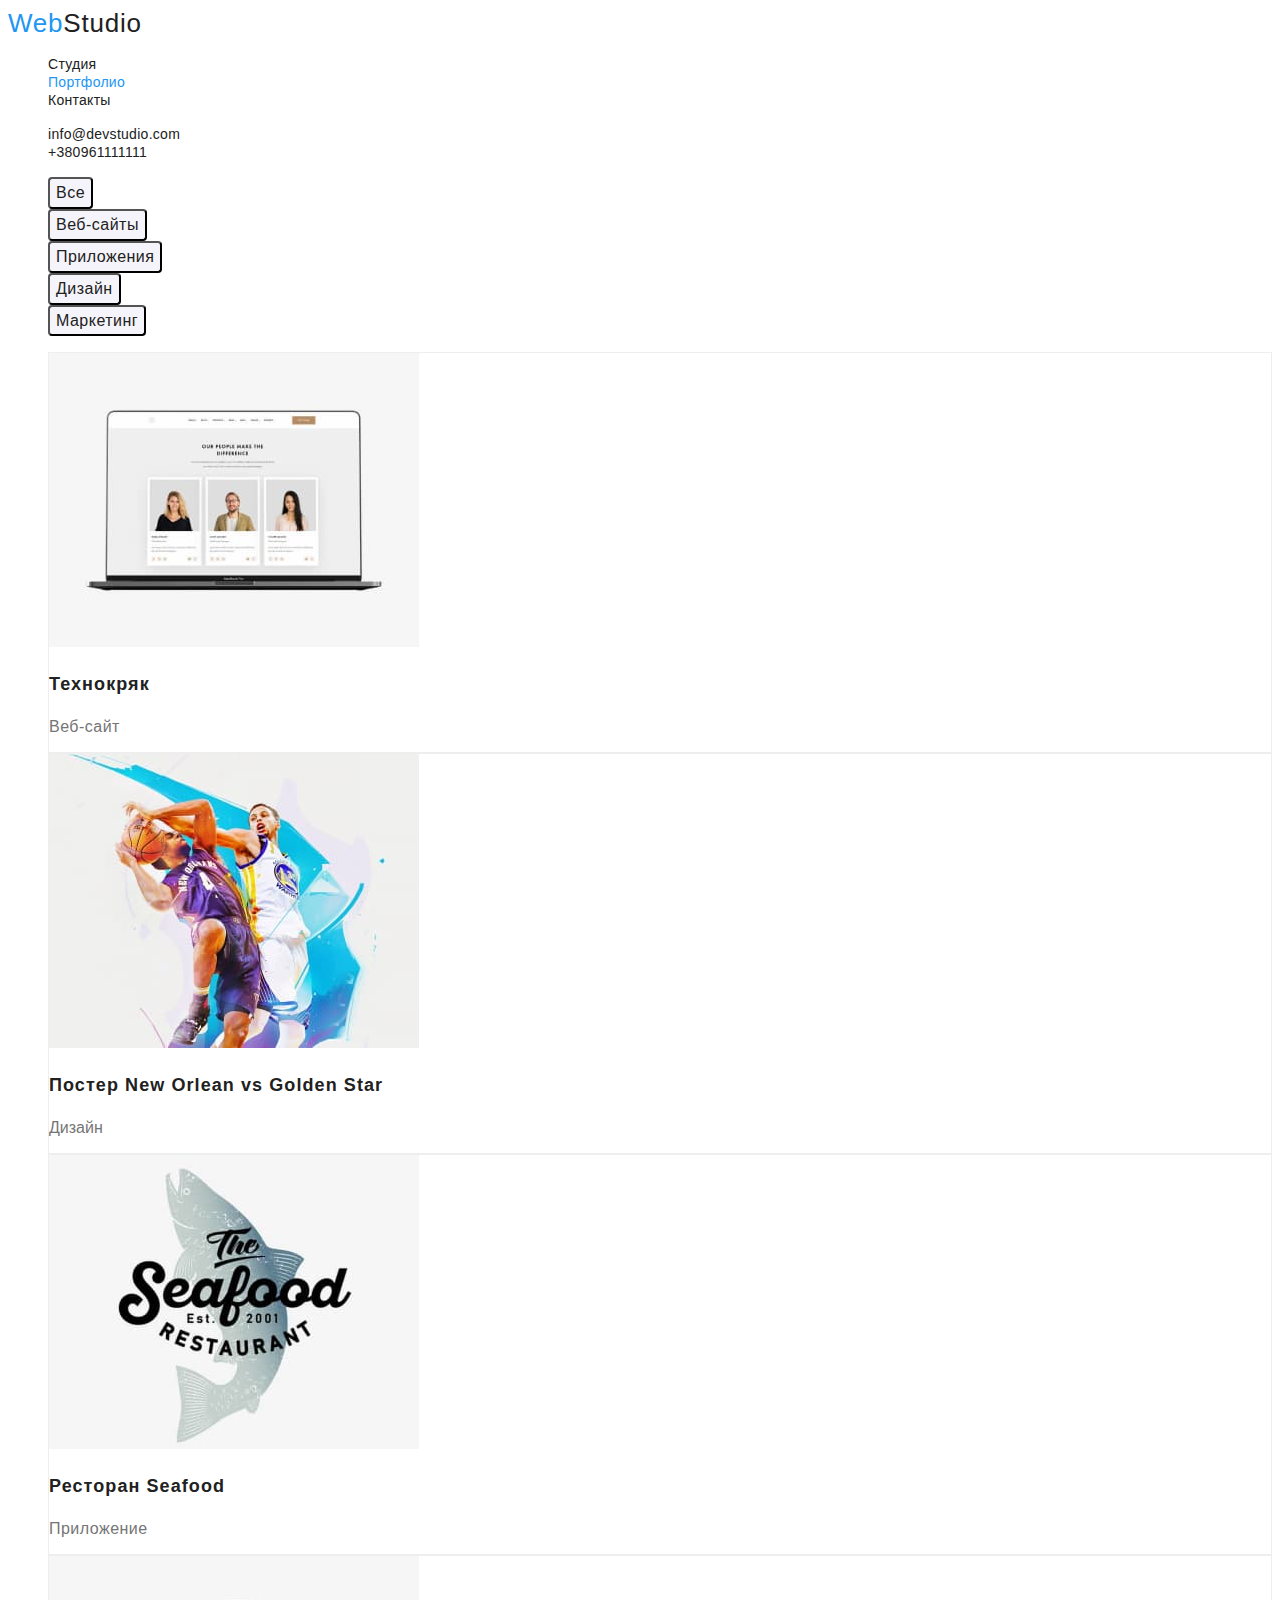
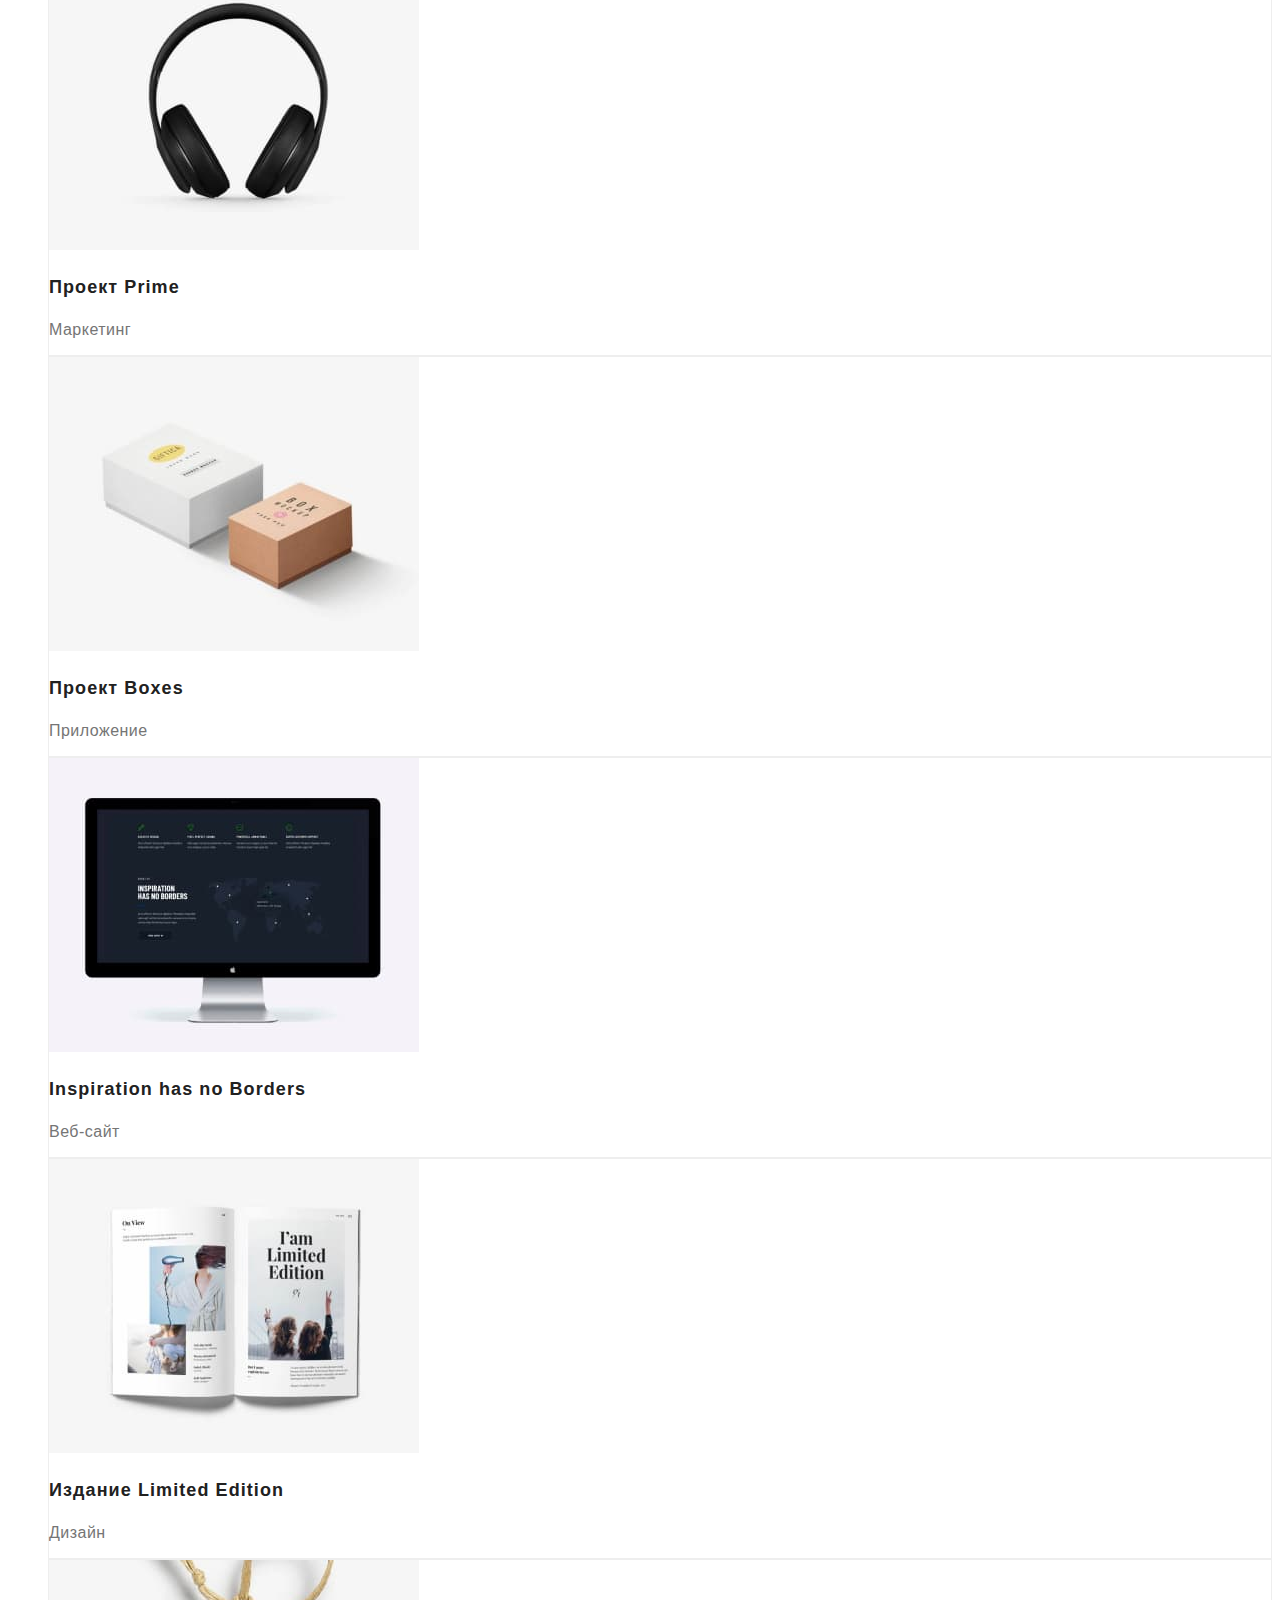
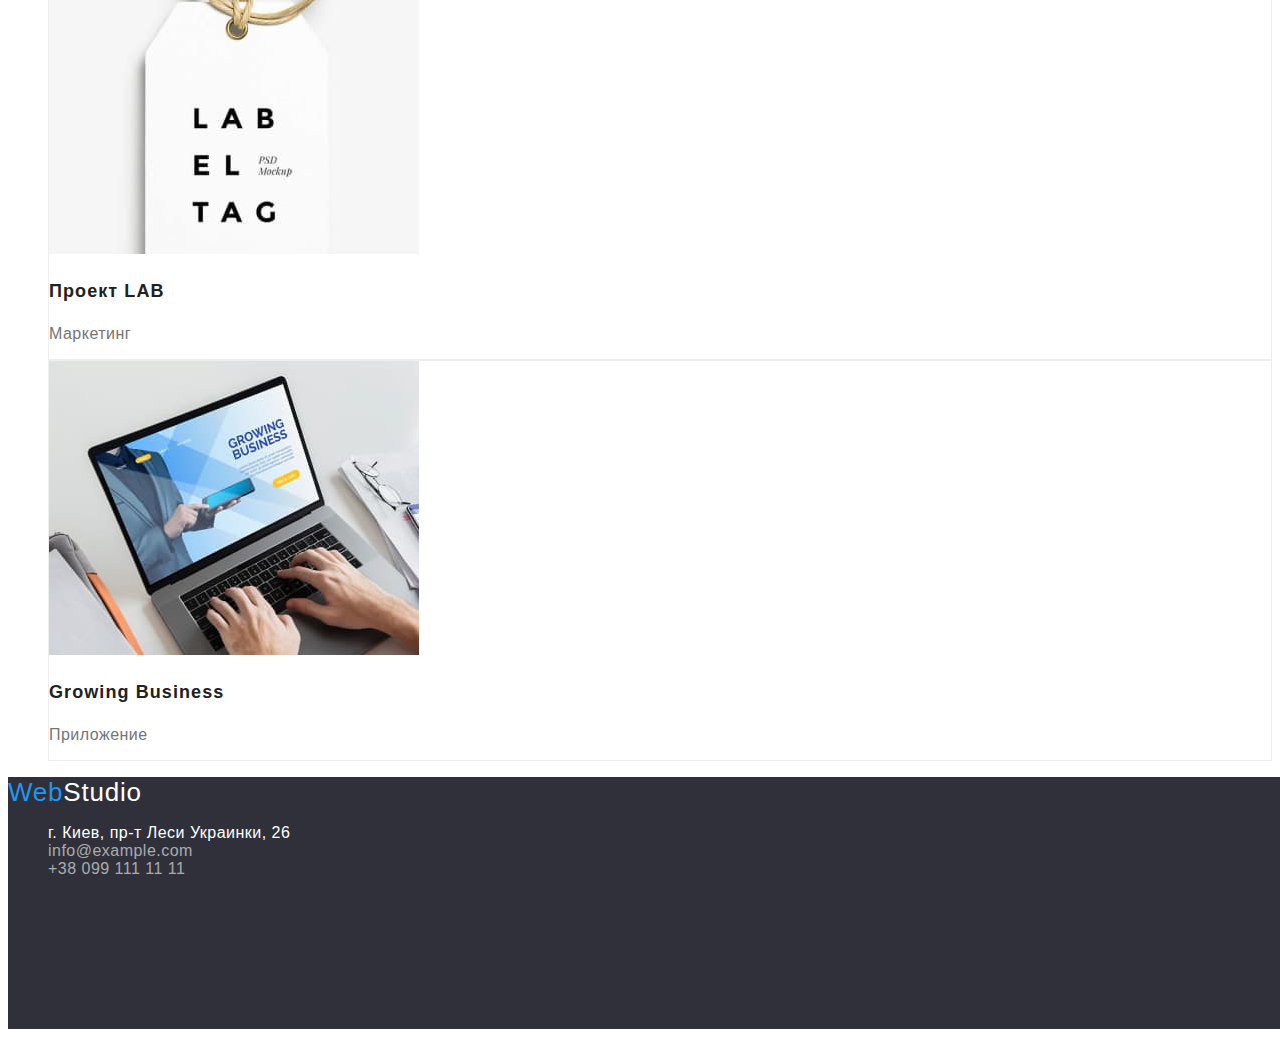
==== commit 05eeaf41: "added nessesery changings" ====
--- a/portfolio.html
+++ b/portfolio.html
@@ -16,23 +16,23 @@
             </a>
             <ul class="list">
                 <li>
-                    <a class="navigation-link link im-here" href="">Студия</a>
+                    <a class="header-link link im-here" href="./index.html">Студия</a>
                 </li>
                 <li>
-                    <a class="current navigation-link link im-here" href="./portfolio.html">Портфолио</a>
+                    <a class="current header-link link im-here" href="./portfolio.html">Портфолио</a>
                 </li>
                 <li>
-                    <a class="navigation-link link im-here" href="">Контакты</a>
+                    <a class="header-link link im-here" href="">Контакты</a>
                 </li>
             </ul>
         </nav>
 
         <ul class="list">
             <li>
-                <a class="contact-link link" href="mailto:info@devstudio.com" lang="en">info@devstudio.com</a>
+                <a class="header-link contact-link link" href="mailto:info@devstudio.com" lang="en">info@devstudio.com</a>
             </li>
             <li>
-                <a class="contact-link link" href="tel:+380961111111">+380961111111</a>
+                <a class="header-link contact-link link" href="tel:+380961111111">+380961111111</a>
             </li>
         </ul>
     </header>
@@ -61,48 +61,48 @@
             
             <ul class="list">
                 <li class="buttom-bg">
-                    <img src="./images.img/work1.jpg" alt="Ноутбук с изображением сайта на екране" width="370" height="294" class="work1">
-                    <h3 class="project-name">Технокряк</h3>
+                    <img src="./images.img/work1.jpg" alt="Ноутбук с изображением сайта на екране" width="370" height="294" class="gallery work1">
+                    <h2 class="project-name">Технокряк</h2>
                     <p class="project-explanation">Веб-сайт</p>
                 </li>
                 <li class="buttom-bg">
-                    <img src="./images.img/work2.jpg" alt="Баскетболисты борятся за мяч" width="370" height="294" class="work2">
-                    <h3 class="project-name"> Постер New Orlean vs Golden Star </h3>
+                    <img src="./images.img/work2.jpg" alt="Баскетболисты борятся за мяч" width="370" height="294" class="gallery work2">
+                    <h2 class="project-name"> Постер New Orlean vs Golden Star </h2>
                     <p>Дизайн</p>
                 </li>
                 <li class="buttom-bg">
-                    <img src="./images.img/work3.jpg" alt="Эмблема названия ресторана" class="work3">
-                    <h3 class="project-name">Ресторан Seafood</h3>
+                    <img src="./images.img/work3.jpg" alt="Эмблема названия ресторана" class="gallery work3">
+                    <h2 class="project-name">Ресторан Seafood</h2>
                     <p class="project-explanation">Приложение</p>
                 </li>
                 <li class="buttom-bg">
-                    <img src="./images.img/work4.jpg" alt="Изображение наушников" class="work4">
-                    <h3 class="project-name">Проект Prime</h3>
+                    <img src="./images.img/work4.jpg" alt="Изображение наушников" class="gallery work4">
+                    <h2 class="project-name">Проект Prime</h2>
                     <p class="project-explanation">Маркетинг</p>
                 </li>
                 <li class="buttom-bg">
-                    <img src="./images.img/work5.jpg" alt="Две коробки:белая и коричневая" class="work5">
-                    <h3 class="project-name">Проект Boxes</h3>
+                    <img src="./images.img/work5.jpg" alt="Две коробки:белая и коричневая" class="gallery work5">
+                    <h2 class="project-name">Проект Boxes</h2>
                     <p class="project-explanation">Приложение</p>
                 </li>
                 <li class="buttom-bg">
-                    <img src="./images.img/work6.jpg" alt="Монитор компьютера" class="work6">
-                    <h3 lang="en" class="project-name">Inspiration has no Borders</h3>
+                    <img src="./images.img/work6.jpg" alt="Монитор компьютера" class="gallery work6">
+                    <h2 lang="en" class="project-name">Inspiration has no Borders</h2>
                     <p class="project-explanation">Веб-сайт</p>
                 </li>
                 <li class="buttom-bg">
-                    <img src="./images.img/work7.jpg" alt="Разворот женского журнала" class="work7">
-                    <h3 class="project-name">Издание Limited Edition</h3>
+                    <img src="./images.img/work7.jpg" alt="Разворот женского журнала" class="gallery work7">
+                    <h2 class="project-name">Издание Limited Edition</h2>
                     <p class="project-explanation">Дизайн</p>
                 </li>
                 <li class="buttom-bg">
-                    <img src="./images.img/work8.jpg" alt="Белый ярдык с черной надписью" class="work8">
-                    <h3 class="project-name">Проект LAB</h3>
+                    <img src="./images.img/work8.jpg" alt="Белый ярдык с черной надписью" class="gallery work8">
+                    <h2 class="project-name">Проект LAB</h2>
                     <p class="project-explanation">Маркетинг</p>
                 </li>
                 <li class="buttom-bg">
-                    <img src="./images.img/work9.jpg" alt="Человек работает в приложении на ноутбуке" class="work9">
-                    <h3 lang="en" class="project-name">Growing Business</h3>
+                    <img src="./images.img/work9.jpg" alt="Человек работает в приложении на ноутбуке" class="gallery work9">
+                    <h2 lang="en" class="project-name">Growing Business</h2>
                     <p class="project-explanation">Приложение</p>
                 </li>
             </ul>
@@ -111,12 +111,12 @@
     </main>
 
     <!--footer-->
-    <footer class="footer-bg">
+    <footer class="portfolio-footer footer-bg">
         <a class="link  logo logo-dark-theme" href="./index.html">
             <span class="link logo">Web</span>Studio
         </a>
 
-        <address class="address">
+        <address class="address addres-font">
             <ul class="list">
                 <li>
                     <a class="link physical-adress" href="https://goo.gl/maps/2pNCGTFLMix76fbZ6" target="_blank" rel="noopener noreferrer">г. Киев, пр-т Леси
--- a/css/style.css
+++ b/css/style.css
@@ -1,11 +1,13 @@
 :root {
     --main-font: 'Roboto', sans-serif;
     --secondary-font: 'Raleway', sans-serif;
+    --main-text-color: #212121;
+    --secondary-text-color:#757575;
+    --focus-color:  #2196F3;
 }
 body {
     font-family: var(--main-font);
-    color: #757575;
-    ;
+    color: var(--secondary-text-color);
 }
 
 .link {
@@ -19,53 +21,50 @@
 }
 
 .logo {
+    width: 145px;
+    height: 31px;
+    left: 215px;
     font-family: var(--secondary-font)
     font-weight: bold;
     font-size: 26px;
     line-height: 1.19;
     letter-spacing: 0.03em;
-    color: #2196F3;
+    color: var(--focus-color )
     }
 .logo-dark-theme {
+    top: 2157px;
     color:#FFFFFF;
 }
 .logo-light-theme {
-    color:black;
+    top: 24px;
+    color:var(--main-text-color)
 }
 /*===========Header================ */
 .header-bg {
     background: #FFFFFF;
 }
-.navigation-link {
-    font-family: var(--main-font)
+.header-link {
+    font-family: var(--main-font);
     font-weight: 500;
     font-size: 14px;
     line-height: 1.14;
     letter-spacing: 0.02em;
-    color: #212121;
-}
-.contact-link {
-    font-family: var(--main-font)
-    font-weight: 500;
-    font-size: 14px;
-    line-height: 1.14;
-    letter-spacing: 0.02em;
-    color: #757575;
+    color:var(--main-text-color);
 }
 .contact-link:hover,
 .contact-link:focus {
-    color:#2196F3 ;
+    color:var(--focus-color ) ;
 }
 
 .im-here:hover,
 .im-here:focus {
-    color: #2196F3;
+    color: var(--focus-color );
 }
 .im-here:active {
-    color: #2196F3;
+    color: var(--focus-color );
 }
 .current {
-    color: #2196F3;
+    color: var(--focus-color );
 }
 /*===========End Header================ */
 
@@ -74,7 +73,7 @@
     background: #2F303A;
 }
 .hero-title {
-    font-family: var(--main-font)
+    font-family: var(--main-font);
     font-weight: 900;
     font-size: 44px;
     line-height: 1.36;
@@ -84,7 +83,7 @@
     color: #FFFFFF;
     }
 .main-button {
-    font-family: var(--main-font)
+    font-family: var(--main-font);
     font-weight: bold;
     font-size: 16px;
     line-height: 1.87;
@@ -94,7 +93,9 @@
     letter-spacing: 0.06em;
     cursor: pointer;
     color: #FFFFFF;
-    background: #2196F3;
+    background: var(--focus-color );
+    box-shadow: 0px 4px 4px rgba(0, 0, 0, 0.15);
+    border-radius: 4px;
 }
 /*===========End Hero================ */
 
@@ -125,17 +126,17 @@
 /*===========End About================ */
 
 /*===========Our team================ */
-.card-bg-1 {
+.card {
     width: 270px;
     height: 368px;
-    left: 215px;
-    top: 1635px;
-
+    top: 1635px;
     background: #FFFFFF;
     /* material shadow v1 */
-
     box-shadow: 0px 1px 3px rgba(0, 0, 0, 0.12), 0px 1px 1px rgba(0, 0, 0, 0.14), 0px 2px 1px rgba(0, 0, 0, 0.2);
     border-radius: 0px 0px 4px 4px;
+}
+.card-bg-1 {
+    left: 215px;
     }
 .ihor {
     width: 270px;
@@ -147,16 +148,7 @@
     border-radius: 0px;
 }
 .card-bg-2 {
-    width: 270px;
-    height: 368px;
     left: 515px;
-    top: 1635px;
-
-    background: #FFFFFF;
-    /* material shadow v1 */
-
-    box-shadow: 0px 1px 3px rgba(0, 0, 0, 0.12), 0px 1px 1px rgba(0, 0, 0, 0.14), 0px 2px 1px rgba(0, 0, 0, 0.2);
-    border-radius: 0px 0px 4px 4px;
 }
 .olha {
     width: 270px;
@@ -168,16 +160,7 @@
     border-radius: 0px;
 }
 .card-bg-3 {
-    width: 270px;
-    height: 368px;
     left: 815px;
-    top: 1635px;
-
-    background: #FFFFFF;
-    /* material shadow v1 */
-
-    box-shadow: 0px 1px 3px rgba(0, 0, 0, 0.12), 0px 1px 1px rgba(0, 0, 0, 0.14), 0px 2px 1px rgba(0, 0, 0, 0.2);
-    border-radius: 0px 0px 4px 4px;
 }
 .nikolaj {
     width: 270px;
@@ -189,16 +172,7 @@
     border-radius: 0px;
 }
 .card-bg-4 {
-    width: 270px;
-    height: 368px;
     left: 1115px;
-    top: 1635px;
-
-    background: #FFFFFF;
-    /* material shadow v1 */
-
-    box-shadow: 0px 1px 3px rgba(0, 0, 0, 0.12), 0px 1px 1px rgba(0, 0, 0, 0.14), 0px 2px 1px rgba(0, 0, 0, 0.2);
-    border-radius: 0px 0px 4px 4px;
 }
 .michele {
     width: 270px;
@@ -216,81 +190,66 @@
     box-sizing: border-box;
 }
 .portfolio-btn {
-    font-family: var(--main-font)
+    font-family: inherit;
     font-weight: 500;
     font-size: 16px;
     line-height: 1.62;
     text-align: center;
     letter-spacing: 0.03em;
     cursor: pointer;
-    color: #212121;
-    background: #F5F4FA;
+    color: var(--main-text-color);
+    background-color: #F5F4FA;
     border-radius: 4px;
 }
 .portfolio-btn:hover,
 .portfolio-btn:focus {
-    background-color: #2196F3;
+    background-color: var(--focus-color );
     color:#FFFFFF;
 }
-.work1 {
+.gallery {
     width: 370px;
     height: 294px;
+}
+.work1 {
     left: 215px;
     top: 262px;
     background: url(portfolio1.jpg);
 }
 .work2 {
-    width: 370px;
-    height: 294px;
     left: 615px;
     top: 262px;
     background: url(portfolio2.jpg);
 }
 .work3 {
-    width: 370px;
-    height: 294px;
     left: 1015px;
     top: 262px;
     background: url(portfolio-1.jpg);
 }
 .work4 {
-    width: 370px;
-    height: 294px;
     left: 215px;
     top: 696px;
     background: url(portfolio-2.jpg);
 }
 .work5 {
-    width: 370px;
-    height: 294px;
     left: 615px;
     top: 696px;
     background: url(portfolio5.jpg);
 }
 .work6 {
-    width: 370px;
-    height: 294px;
     left: 1015px;
     top: 696px;
     background: url(111.jpg);
 }
 .work7 {
-    width: 370px;
-    height: 294px;
-    left: 215px;
     top: 1130px;
     background: url(portfolio7.jpg);
 }
 .work8 {
-    width: 370px;
-    height: 294px;
     left: 615px;
     top: 1130px;
     background: url(portfolio8.jpg);
 }
 .work9 {
-    width: 370px;
-    height: 294px;
     left: 1015px;
     top: 1130px;
     background: url(2910404.jpg);
@@ -301,14 +260,14 @@
     font-size: 18px;
     line-height: 2;
     letter-spacing: 0.06em;
-    color: #212121;
+    color:var(--main-text-color)
 }
 .project-explanation {
     font-family: var(--main-font)
     font-size: 16px;
     line-height: 1,87;
     letter-spacing: 0.03em;
-    color: #757575;
+    color: var(--secondary-text-color)
     }
 /*===========Work gallery================ */
 
@@ -320,14 +279,14 @@
     line-height: 1,14;
     letter-spacing: 0.03em;
     text-transform: uppercase;
-    color: #212121;
+    color: var(--main-text-color)
 }
 .advantage-explanation {
     font-family: var(--main-font)
     font-size: 14px;
     line-height: 1,71;
     letter-spacing: 0.03em;
-    color: #757575;
+    color: var(--secondary-text-color)
 }
 /*===========End Advantages section================ */
 
@@ -338,9 +297,16 @@
     line-height: 1,16;
     text-align: center;
     letter-spacing: 0.03em;
-    color: #212121;
+    color: var(--main-text-color)
 }
 /*===========Our team================ */
+.our-team-bg {
+    width: 1600px;
+    height: 648px;
+    left: 0px;
+    top: 1449px;
+    background-color: #F5F4FA;
+}
 .team-mate {
     font-family: var(--main-font)
     font-weight: 500;
@@ -348,7 +314,7 @@
     line-height: 1,18;
     text-align: center;
     letter-spacing: 0.03em;
-    color: #212121;
+    color: var(--main-text-color)
 }
 .job-position {
     font-family: var(--main-font)
@@ -356,12 +322,24 @@
     line-height: 1,18;
     text-align: center;
     letter-spacing: 0.03em;
-    color: #757575;
+    color: var(--secondary-text-color)
 }
 /*===========Footer================ */
 .footer-bg {
+    width: 1600px;
+    height: 252px;
+    left: 0px;
     background: #2F303A;
 }
+.index-footer {
+    top: 2097px;
+}
+.portfolio-footer {
+    top: 1628px;
+}
+.addres-font {
+    font-style: normal;
+}
 .physical-adress {
     font-family: var(--main-font)
     font-size: 14px;
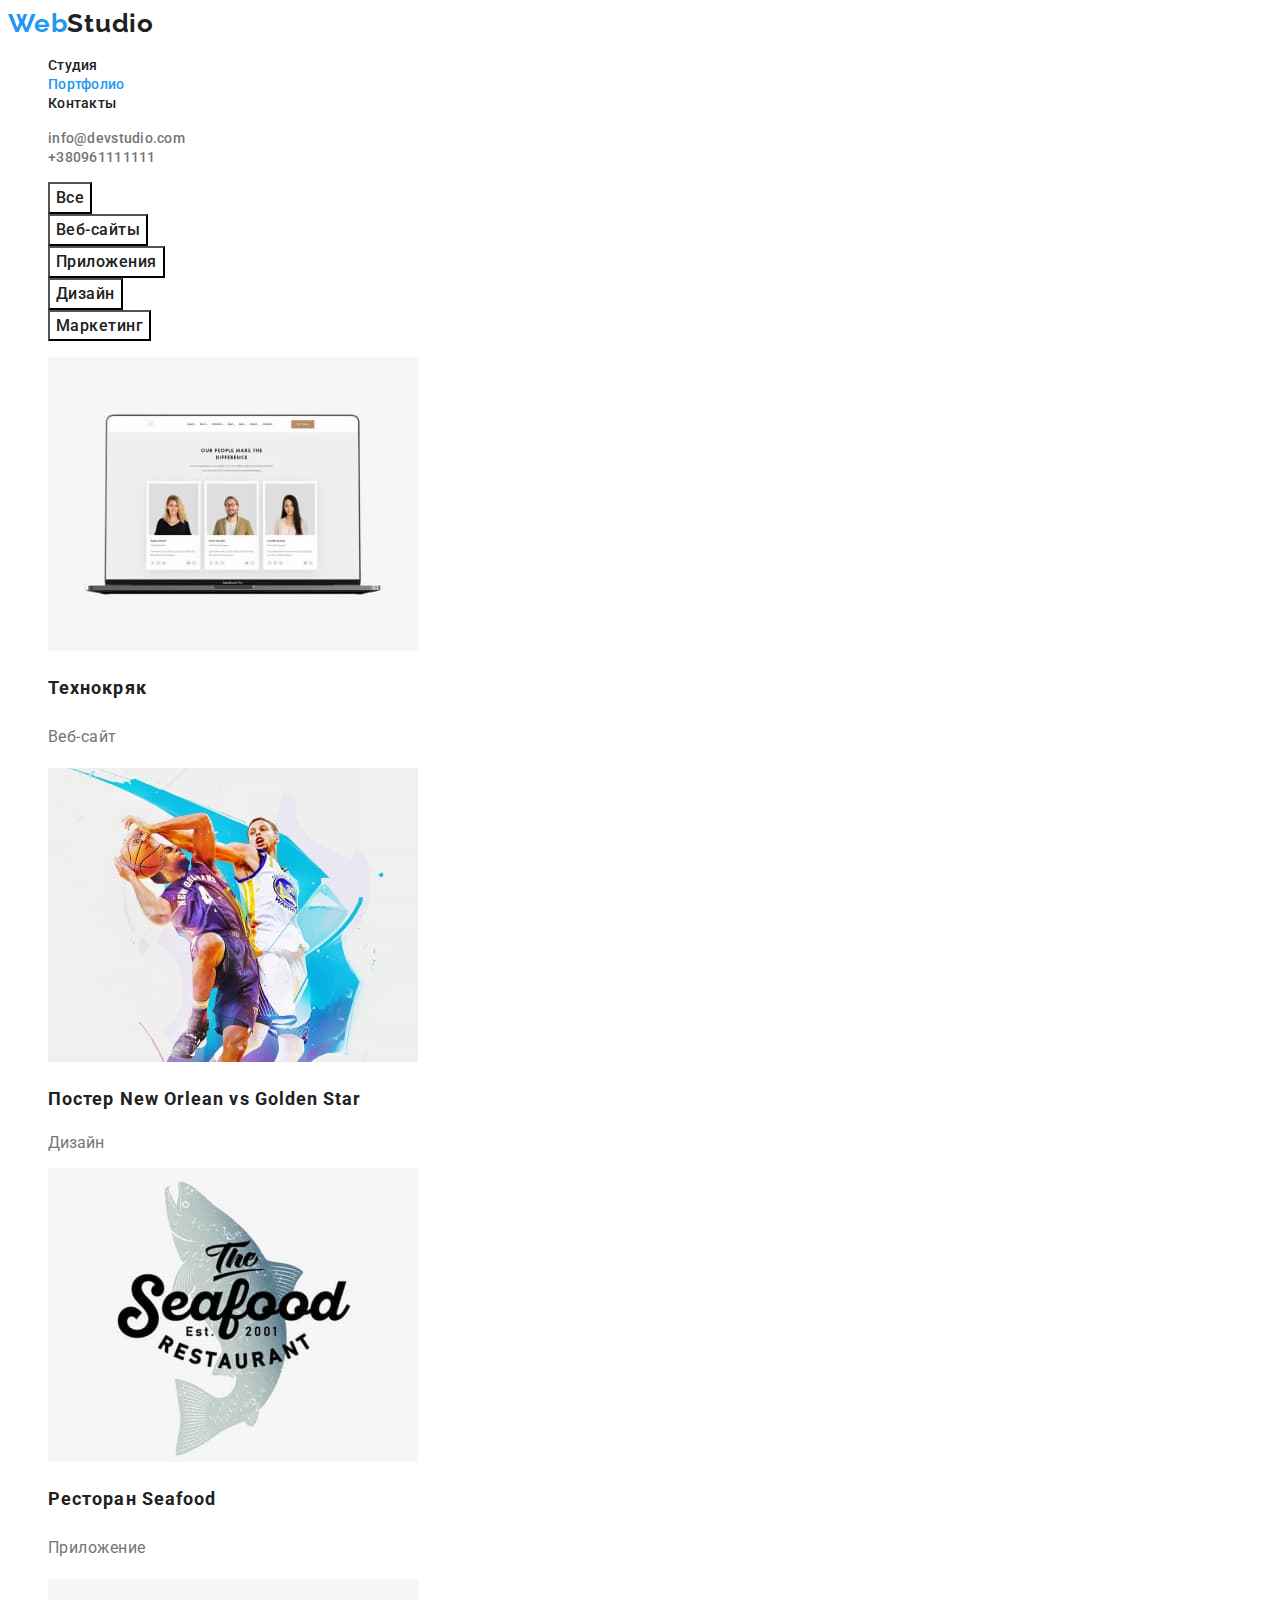
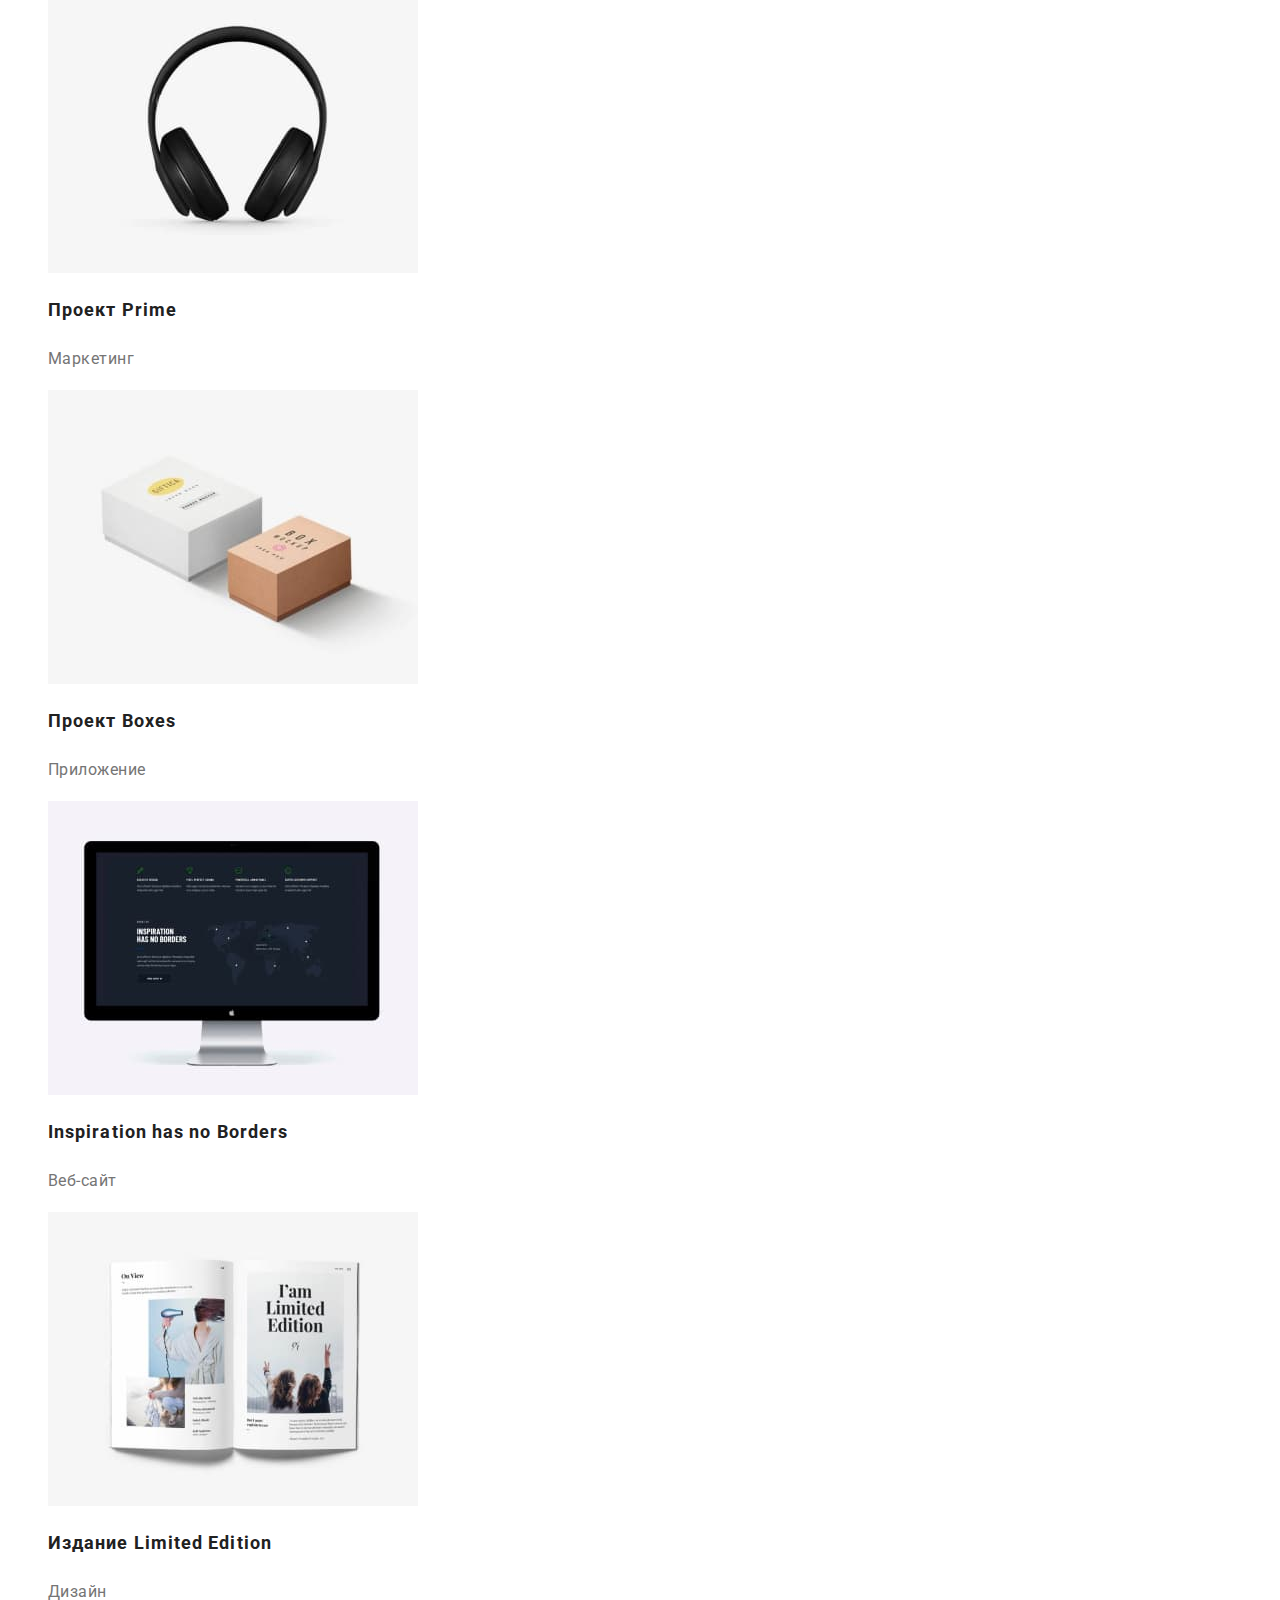
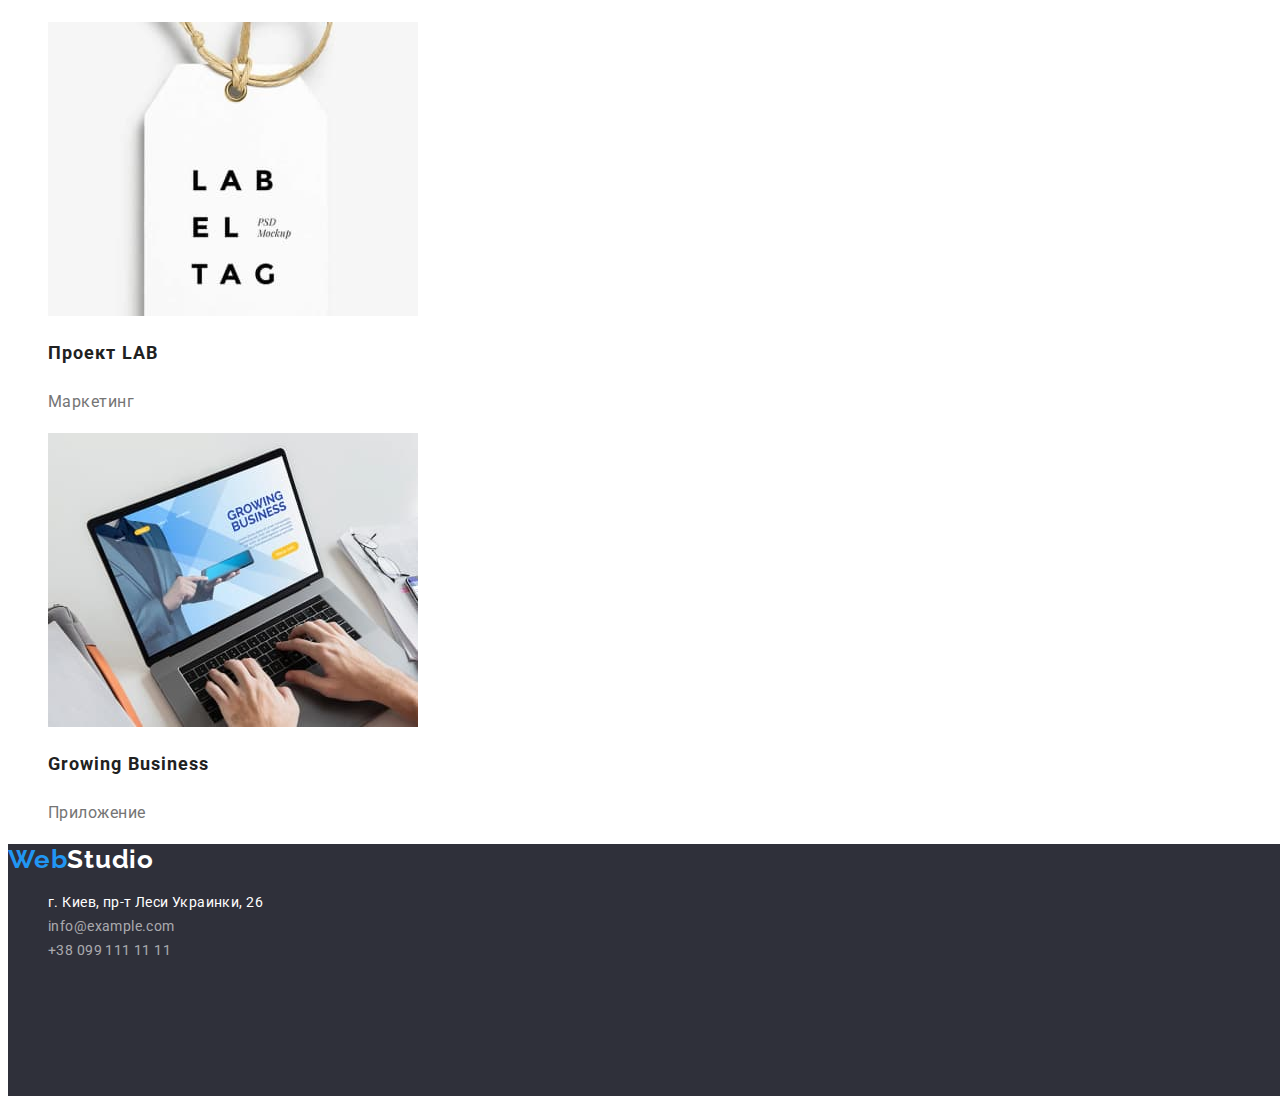
==== commit f3e85f83: "changed position of work-gallery atributs,added changes with footers and font-colors" ====
--- a/portfolio.html
+++ b/portfolio.html
@@ -4,7 +4,10 @@
     <meta charset="UTF-8">
     <meta http-equiv="X-UA-Compatible" content="IE=edge">
     <meta name="viewport" content="width=device-width, initial-scale=1.0">
+    <link rel="preconnect" href="https://fonts.gstatic.com">
+  <link href="https://fonts.googleapis.com/css2?family=Raleway:wght@700&family=Roboto:wght@400;500;700;900&display=swap" rel="stylesheet">
     <title>Portfolio</title>
+    <link rel="stylesheet" href="https://cdnjs.cloudflare.com/ajax/libs/modern-normalize/1.0.0/modern-normalize.min.css" integrity="sha512-ISS7cAi1PEhQ8jnbJpJZMd29NlhNj4AWYyLOSp2CE/CsHxTCu+r+t0D2yoJudVrd0/8fTVPUVDzY5Tvli75u/g==" crossorigin="anonymous" />
     <link rel="stylesheet" href="./css/style.css">
 </head>
 <body>
@@ -61,47 +64,47 @@
             
             <ul class="list">
                 <li class="buttom-bg">
-                    <img src="./images.img/work1.jpg" alt="Ноутбук с изображением сайта на екране" width="370" height="294" class="gallery work1">
+                    <img src="./images.img/work1.jpg" alt="Ноутбук с изображением сайта на екране" width="370" height="294" class="work1">
                     <h2 class="project-name">Технокряк</h2>
                     <p class="project-explanation">Веб-сайт</p>
                 </li>
                 <li class="buttom-bg">
-                    <img src="./images.img/work2.jpg" alt="Баскетболисты борятся за мяч" width="370" height="294" class="gallery work2">
+                    <img src="./images.img/work2.jpg" alt="Баскетболисты борятся за мяч" width="370" height="294" class="work2">
                     <h2 class="project-name"> Постер New Orlean vs Golden Star </h2>
                     <p>Дизайн</p>
                 </li>
                 <li class="buttom-bg">
-                    <img src="./images.img/work3.jpg" alt="Эмблема названия ресторана" class="gallery work3">
+                    <img src="./images.img/work3.jpg" alt="Эмблема названия ресторана" class="work3">
                     <h2 class="project-name">Ресторан Seafood</h2>
                     <p class="project-explanation">Приложение</p>
                 </li>
                 <li class="buttom-bg">
-                    <img src="./images.img/work4.jpg" alt="Изображение наушников" class="gallery work4">
+                    <img src="./images.img/work4.jpg" alt="Изображение наушников" class="work4">
                     <h2 class="project-name">Проект Prime</h2>
                     <p class="project-explanation">Маркетинг</p>
                 </li>
                 <li class="buttom-bg">
-                    <img src="./images.img/work5.jpg" alt="Две коробки:белая и коричневая" class="gallery work5">
+                    <img src="./images.img/work5.jpg" alt="Две коробки:белая и коричневая" class="work5">
                     <h2 class="project-name">Проект Boxes</h2>
                     <p class="project-explanation">Приложение</p>
                 </li>
                 <li class="buttom-bg">
-                    <img src="./images.img/work6.jpg" alt="Монитор компьютера" class="gallery work6">
+                    <img src="./images.img/work6.jpg" alt="Монитор компьютера" class="work6">
                     <h2 lang="en" class="project-name">Inspiration has no Borders</h2>
                     <p class="project-explanation">Веб-сайт</p>
                 </li>
                 <li class="buttom-bg">
-                    <img src="./images.img/work7.jpg" alt="Разворот женского журнала" class="gallery work7">
+                    <img src="./images.img/work7.jpg" alt="Разворот женского журнала" class="work7">
                     <h2 class="project-name">Издание Limited Edition</h2>
                     <p class="project-explanation">Дизайн</p>
                 </li>
                 <li class="buttom-bg">
-                    <img src="./images.img/work8.jpg" alt="Белый ярдык с черной надписью" class="gallery work8">
+                    <img src="./images.img/work8.jpg" alt="Белый ярдык с черной надписью" class="work8">
                     <h2 class="project-name">Проект LAB</h2>
                     <p class="project-explanation">Маркетинг</p>
                 </li>
                 <li class="buttom-bg">
-                    <img src="./images.img/work9.jpg" alt="Человек работает в приложении на ноутбуке" class="gallery work9">
+                    <img src="./images.img/work9.jpg" alt="Человек работает в приложении на ноутбуке" class="work9">
                     <h2 lang="en" class="project-name">Growing Business</h2>
                     <p class="project-explanation">Приложение</p>
                 </li>
@@ -111,7 +114,7 @@
     </main>
 
     <!--footer-->
-    <footer class="portfolio-footer footer-bg">
+    <footer class="footer-bg">
         <a class="link  logo logo-dark-theme" href="./index.html">
             <span class="link logo">Web</span>Studio
         </a>
--- a/css/style.css
+++ b/css/style.css
@@ -4,6 +4,10 @@
     --main-text-color: #212121;
     --secondary-text-color:#757575;
     --focus-color:  #2196F3;
+    --standart-color: #fff;
+    --team-bg-color: #F5F4FA; 
+    --footer-bg-color: #2F303A;
+    --footer-link-color: rgba(255, 255, 255, 0.6);
 }
 body {
     font-family: var(--main-font);
@@ -24,24 +28,24 @@
     width: 145px;
     height: 31px;
     left: 215px;
-    font-family: var(--secondary-font)
+    font-family: var(--secondary-font);
     font-weight: bold;
     font-size: 26px;
     line-height: 1.19;
     letter-spacing: 0.03em;
-    color: var(--focus-color )
+    color: var(--focus-color );
     }
 .logo-dark-theme {
     top: 2157px;
-    color:#FFFFFF;
+    color: var(--standart-color)
 }
 .logo-light-theme {
     top: 24px;
-    color:var(--main-text-color)
+    color:var(--main-text-color);
 }
 /*===========Header================ */
 .header-bg {
-    background: #FFFFFF;
+    background: var(--standart-color)
 }
 .header-link {
     font-family: var(--main-font);
@@ -51,6 +55,10 @@
     letter-spacing: 0.02em;
     color:var(--main-text-color);
 }
+.contact-link {
+    color: var(--secondary-text-color)
+    ;
+}
 .contact-link:hover,
 .contact-link:focus {
     color:var(--focus-color ) ;
@@ -70,7 +78,7 @@
 
 /*===========Hero================ */
 .hero-bg {
-    background: #2F303A;
+    background: var(--footer-bg-color)
 }
 .hero-title {
     font-family: var(--main-font);
@@ -80,7 +88,7 @@
     text-align: center;
     letter-spacing: 0.06em;
     text-transform: uppercase;
-    color: #FFFFFF;
+    color: var(--standart-color)
     }
 .main-button {
     font-family: var(--main-font);
@@ -92,8 +100,8 @@
     text-align: center;
     letter-spacing: 0.06em;
     cursor: pointer;
-    color: #FFFFFF;
-    background: var(--focus-color );
+    color: var(--standart-color)
+    backgroun: var(--focus-color );
     box-shadow: 0px 4px 4px rgba(0, 0, 0, 0.15);
     border-radius: 4px;
 }
@@ -103,89 +111,79 @@
 .about1 {
     width: 370px;
     height: 294px;
-    left: 215px;
-    top: 1061px;
     background: url(close-up-image-programer-working-his-desk-office_1098-18707.jpg);
     mix-blend-mode: normal;
 }
 .about2 {
     width: 370px;
     height: 294px;
-    left: 615px;
-    top: 1061px;
     background: url(web-ui-designers-are-developing-application-smartphones-team-creators-is-working-interface-mobile-phones_8119-2713.jpg);
     }
 .about3 {
     width: 370px;
     height: 294px;
-    left: 1015px;
-    top: 1061px;
-
     background: url(creative-artist-web-design-with-working-colour-selection-graphic-tablet_35674-1119.jpg);
     }
 /*===========End About================ */
 
 /*===========Our team================ */
+.our-team-bg {
+    background-color: var(--team-bg-color)
+}
+.team-mate {
+    font-family: var(--main-font);
+    font-weight: 500;
+    font-size: 16px;
+    line-height: 1.18;
+    text-align: center;
+    letter-spacing: 0.03em;
+    color: var(--main-text-color);
+}
+.job-position {
+    font-family: var(--main-font);
+    font-size: 16px;
+    line-height: 1.18;
+    text-align: center;
+    letter-spacing: 0.03em;
+    color: var(--secondary-text-color);
+}
 .card {
     width: 270px;
     height: 368px;
-    top: 1635px;
-    background: #FFFFFF;
+    background: var(--standart-color)
     /* material shadow v1 */
     box-shadow: 0px 1px 3px rgba(0, 0, 0, 0.12), 0px 1px 1px rgba(0, 0, 0, 0.14), 0px 2px 1px rgba(0, 0, 0, 0.2);
     border-radius: 0px 0px 4px 4px;
 }
-.card-bg-1 {
-    left: 215px;
-    }
 .ihor {
     width: 270px;
     height: 260px;
-    left: 215px;
-    top: 1635px;
-
     background: url(4853.jpg);
     border-radius: 0px;
 }
-.card-bg-2 {
-    left: 515px;
-}
 .olha {
     width: 270px;
     height: 260px;
-    left: 515px;
-    top: 1635px;
-
     background: url(5844.jpg);
     border-radius: 0px;
 }
-.card-bg-3 {
-    left: 815px;
-}
 .nikolaj {
     width: 270px;
     height: 260px;
-    left: 815px;
-    top: 1635px;
-
     background: url(16166.jpg);
     border-radius: 0px;
 }
-.card-bg-4 {
-    left: 1115px;
-}
 .michele {
     width: 270px;
     height: 260px;
-    left: 1115px;
-    top: 1635px;
-
     background: url(2968.jpg);
     border-radius: 0px;
 }
-    /*===========Work gallery================ */
+/*===========End Our team================ */
+
+/*===========Work gallery================ */
 .buttom-bg {
-    background: #FFFFFF;
+    background: var(--standart-color)
     border: 1px solid #EEEEEE;
     box-sizing: border-box;
 }
@@ -198,168 +196,134 @@
     letter-spacing: 0.03em;
     cursor: pointer;
     color: var(--main-text-color);
-    background-color: #F5F4FA;
+    background-color: var(--team-bg-color)
     border-radius: 4px;
 }
 .portfolio-btn:hover,
 .portfolio-btn:focus {
     background-color: var(--focus-color );
-    color:#FFFFFF;
-}
-.gallery {
-    width: 370px;
-    height: 294px;
+    color: var(--standart-color)
 }
 .work1 {
-    left: 215px;
-    top: 262px;
+    width: 370px;
+    height: 294px;
     background: url(portfolio1.jpg);
 }
 .work2 {
-    left: 615px;
-    top: 262px;
+    width: 370px;
+    height: 294px;
     background: url(portfolio2.jpg);
 }
 .work3 {
-    left: 1015px;
-    top: 262px;
+    width: 370px;
+    height: 294px;
     background: url(portfolio-1.jpg);
 }
 .work4 {
-    left: 215px;
-    top: 696px;
+    width: 370px;
+    height: 294px;
     background: url(portfolio-2.jpg);
 }
 .work5 {
-    left: 615px;
-    top: 696px;
+    width: 370px;
+    height: 294px;
     background: url(portfolio5.jpg);
 }
 .work6 {
-    left: 1015px;
-    top: 696px;
+    width: 370px;
+    height: 294px;
     background: url(111.jpg);
 }
 .work7 {
-    top: 1130px;
+    width: 370px;
+    height: 294px;
     background: url(portfolio7.jpg);
 }
 .work8 {
-    left: 615px;
-    top: 1130px;
+    width: 370px;
+    height: 294px;
     background: url(portfolio8.jpg);
 }
 .work9 {
-    left: 1015px;
-    top: 1130px;
+    width: 370px;
+    height: 294px;
     background: url(2910404.jpg);
 }
 .project-name {
-    font-family: var(--main-font)
+    font-family: var(--main-font);
     font-weight: bold;
     font-size: 18px;
     line-height: 2;
     letter-spacing: 0.06em;
-    color:var(--main-text-color)
+    color:var(--main-text-color);
 }
 .project-explanation {
-    font-family: var(--main-font)
-    font-size: 16px;
-    line-height: 1,87;
-    letter-spacing: 0.03em;
-    color: var(--secondary-text-color)
+    font-family: var(--main-font);
+    font-size: 16px;
+    line-height: 1.87;
+    letter-spacing: 0.03em;
+    color: var(--secondary-text-color);
     }
 /*===========Work gallery================ */
 
 /*===========Advantages section================ */
 .advantage-name {
-    font-family: var(--main-font)
-    font-weight: bold;
-    font-size: 14px;
-    line-height: 1,14;
+    font-family: var(--main-font);
+    font-weight: bold;
+    font-size: 14px;
+    line-height: 1.14;
     letter-spacing: 0.03em;
     text-transform: uppercase;
-    color: var(--main-text-color)
+    color: var(--main-text-color);
 }
 .advantage-explanation {
-    font-family: var(--main-font)
-    font-size: 14px;
-    line-height: 1,71;
-    letter-spacing: 0.03em;
-    color: var(--secondary-text-color)
+    font-family: var(--main-font);
+    font-size: 14px;
+    line-height: 1.71;
+    letter-spacing: 0.03em;
+    color: var(--secondary-text-color);
 }
 /*===========End Advantages section================ */
 
 .body-title {
-    font-family: var(--main-font)
+    font-family: var(--main-font);
     font-weight: bold;
     font-size: 36px;
-    line-height: 1,16;
-    text-align: center;
-    letter-spacing: 0.03em;
-    color: var(--main-text-color)
-}
-/*===========Our team================ */
-.our-team-bg {
-    width: 1600px;
-    height: 648px;
-    left: 0px;
-    top: 1449px;
-    background-color: #F5F4FA;
-}
-.team-mate {
-    font-family: var(--main-font)
-    font-weight: 500;
-    font-size: 16px;
-    line-height: 1,18;
-    text-align: center;
-    letter-spacing: 0.03em;
-    color: var(--main-text-color)
-}
-.job-position {
-    font-family: var(--main-font)
-    font-size: 16px;
-    line-height: 1,18;
-    text-align: center;
-    letter-spacing: 0.03em;
-    color: var(--secondary-text-color)
-}
+    line-height: 1.16;
+    text-align: center;
+    letter-spacing: 0.03em;
+    color: var(--main-text-color);
+}
+
 /*===========Footer================ */
 .footer-bg {
     width: 1600px;
     height: 252px;
-    left: 0px;
-    background: #2F303A;
-}
-.index-footer {
-    top: 2097px;
-}
-.portfolio-footer {
-    top: 1628px;
+    background: var(--footer-bg-color)
 }
 .addres-font {
     font-style: normal;
 }
 .physical-adress {
-    font-family: var(--main-font)
-    font-size: 14px;
-    line-height: 1,71;
-    letter-spacing: 0.03em;
-    color: #FFFFFF;
+    font-family: var(--main-font);
+    font-size: 14px;
+    line-height: 1.71;
+    letter-spacing: 0.03em;
+    color: var(--standart-color)
 }
 .mail-adress {
-    font-family: var(--main-font)
-    font-size: 14px;
-    line-height: 1,71;
-    letter-spacing: 0.03em;
-    color: rgba(255, 255, 255, 0.6);
+    font-family: var(--main-font);
+    font-size: 14px;
+    line-height: 1.71;
+    letter-spacing: 0.03em;
+    color: var(--footer-link-color)
 }
 .phone-number {
-    font-family: var(--main-font)
-    font-size: 14px;
-    line-height: 1,71;
-    letter-spacing: 0.03em;
-    color: rgba(255, 255, 255, 0.6);
+    font-family: var(--main-font);
+    font-size: 14px;
+    line-height: 1.71;
+    letter-spacing: 0.03em;
+    color: var(--footer-link-color)
 }
 /*===========End Footer================ */
 
